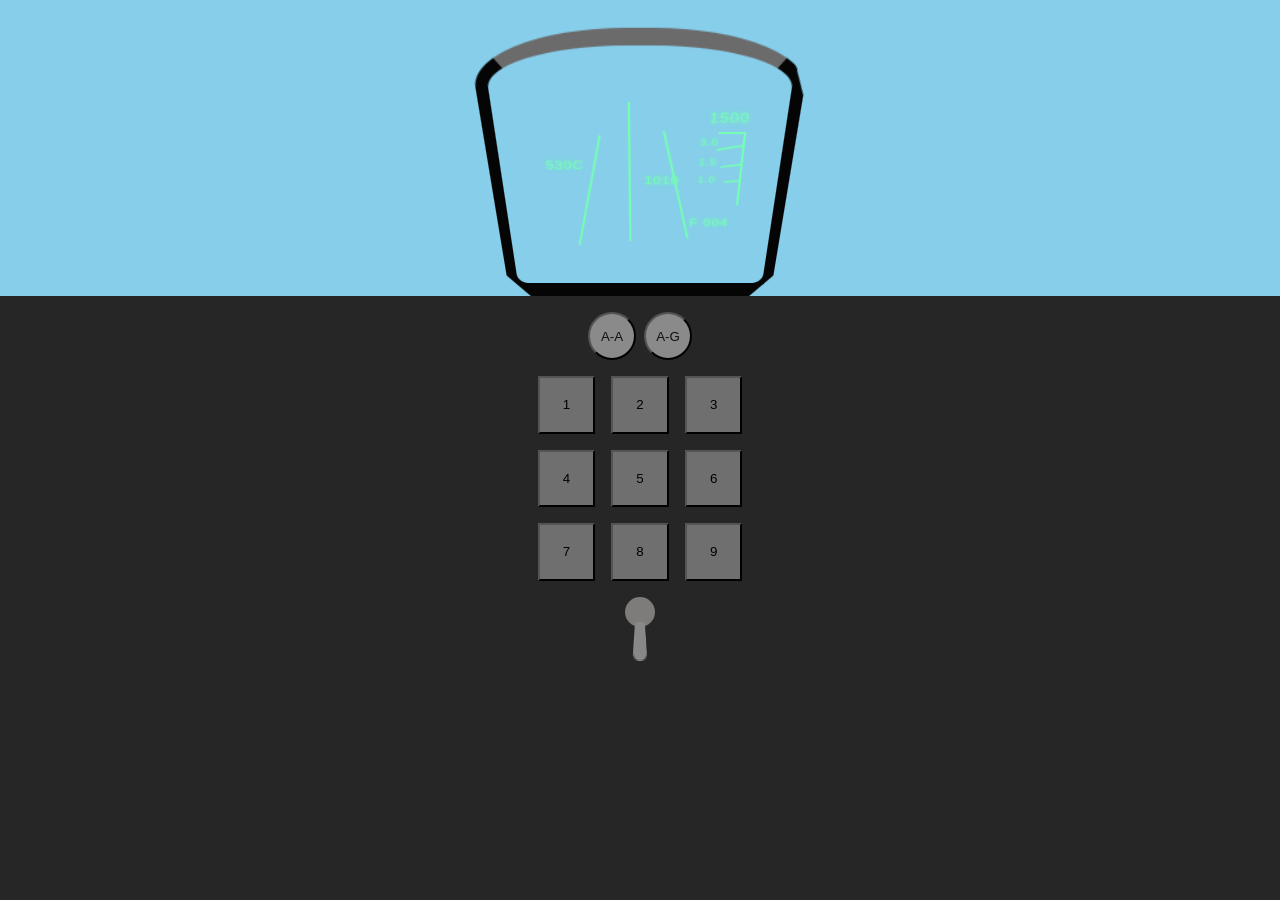
==== index.html @ 811e7ce3 "basis staat er nog een interactie en scherm afmaken plus bronnen toevoegen" ====
<!doctype html>
<html lang="en">
  <head>
    <meta charset="UTF-8" />
    <meta name="viewport" content="width=device-width, initial-scale=1.0" />
    <link rel="stylesheet" href="style.css" />
    <title>Document</title>
  </head>
  <body>
    <!--behuizing  -->
    <div>
      <div>
        <div>
          <span></span>
          <span></span>
          <span></span>
          <span></span>
          <span>530C</span>
          <span>1010</span>
          <span>F 004</span>
          <div>
            <span>1500</span>
            <span></span>
            <span></span>
            <span></span>
            <span></span>
            <span></span>
            <span>3.0</span>
            <span>1.5</span>
            <span>1.0</span>
            <span></span>
          </div>
        </div>
      </div>
    </div>
    <!-------------------------------------
--------------button box----------
---------------------------------------->
    <!-- buttons  -->
    <div>
      <div>
        <!-- <button><span>COM</span><span>1</span></button>
        <button><span>COM</span><span>2</span></button>
        <button><span>IFF</span></button>
        <button><span>LIST</span></button> -->
        <button><span>A-A</span></button>
        <button><span>A-G</span></button>
      </div>

      <div>
        <button><span>1</span></button>
        <button><span>2</span></button>
        <button><span>3</span></button>
        <button><span>4</span></button>
        <button><span>5</span></button>
        <button><span>6</span></button>
        <button><span>7</span></button>
        <button><span>8</span></button>
        <button><span>9</span></button>
      </div>
      <div>
        <label>
          <input type="checkbox" />
        </label>
      </div>
    </div>
  </body>
</html>
---- style.css ----
/* MARK: RESET */
*{
  box-sizing:border-box;
  margin:0;
  padding:0;
}

:root{
  --color-page-bg: skyblue;

  --color-housing-top: #6b6b6b;
  --color-housing-algemeen: #050505;

  --color-screen: #74ffb1;
  --color-screen-glow: #74ffb166;

  --color-button-box-bg: #262626;

  --color-top-button-bg: #8a8a8a;
  --color-top-button-text: #111;

  --color-keypad-button-bg: #6f6f6f;

  --color-switch-bg: #7e7c7a;
  --color-switch-stick-bg: #888;
}

/* MARK: LAYOUT */
body{
  min-height:100vh;
  display:flex;
  flex-direction:column;
  align-items:center;
  justify-content:flex-start;
  background: var(--color-page-bg);
  perspective:900px;
  overflow: hidden;
}

/* MARK: BEHUIZING BUITENKANT */
body > div:first-of-type{
  width:240px;
  height:240px;
  margin-top:16px;
  transform-origin:center bottom;
  transform:rotateX(-35deg);
  transform-style:preserve-3d;
clip-path: polygon(
  0% 0%,
  92% 0%,
  100% 20%,
  100% 90%,
  92% 100%,
  8% 100%,
  0% 90%,
  0% 20%
);
}



/* MARK: BEHUIZING BINNENKANT */
body > div:first-of-type > div{
  width:100%;
  height:100%;
  position:relative;
  overflow:hidden;
  background:transparent;
  border-top:14px solid var(--color-housing-top);
  border-left:10px solid var(--color-housing-algemeen);
  border-right:10px solid var(--color-housing-algemeen);
  border-bottom:18px solid var(--color-housing-algemeen);
  border-radius:120px 120px 20px 20px / 50px 50px 30px 30px;
  transform-style:preserve-3d;
}

/* MARK: INHOUD BEHUIZING */
body > div:first-of-type > div > div{
  position:absolute;
  inset:16% 10% 14%;
  color:var(--color-screen);
  text-shadow:0 0 4px var(--color-screen), 0 0 12px var(--color-screen-glow);
  pointer-events:none;

  > span{
    position:absolute;
    opacity:0.95;

    &:nth-of-type(1){
      width:2px;
      height:70%;
      background:var(--color-screen);
      left:26%;
      top:22%;
      transform:rotate(11deg);
    }

    &:nth-of-type(2){
      width:2px;
      height:84%;
      background:var(--color-screen);
      left:45%;
      top:5%;
    }

    &:nth-of-type(3){
      width:2px;
      height:68%;
      background:var(--color-screen);
      left:66%;
      top:20%;
      transform:rotate(-12deg);
    }

    &:nth-of-type(4){
      width:72%;
      height:42%;
      left:14%;
      top:33%;
      border-radius:0 0 180px 180px;
    }

    &:nth-of-type(5),
    &:nth-of-type(6),
    &:nth-of-type(7){
      font-family:Arial, Helvetica, sans-serif;
      font-size:0.75rem;
      letter-spacing:0.08em;
    }

    &:nth-of-type(5){
      left:8%;
      top:36%;
    }

    &:nth-of-type(6){
      left:52%;
      top:45%;
    }

    &:nth-of-type(7){
      right:8%;
      bottom:20%;
    }
  }

  > div{
    position:absolute;
    right:2%;
    top:9%;
    width:28%;
    height:78%;

    > span{
      position:absolute;
      opacity:0.95;
      font-family:Arial, Helvetica, sans-serif;
      letter-spacing:0.08em;

      &:nth-of-type(1){
        top:0;
        right:4%;
        font-size:0.82rem;
      }

      &:nth-of-type(2){
        top:1.3rem;
        right:8%;
        width:42%;
        height:2px;
        background:var(--color-screen);
      }

      &:nth-of-type(3){
        top:1.3rem;
        right:8%;
        width:2px;
        height:56%;
        background:var(--color-screen);
      }

      &:nth-of-type(4),
      &:nth-of-type(5),
      &:nth-of-type(6){
        right:8%;
        height:2px;
        background:var(--color-screen);
        transform-origin:right center;
      }

      &:nth-of-type(4){
        top:24%;
        width:44%;
        transform:rotate(-11deg);
      }

      &:nth-of-type(5){
        top:38%;
        width:35%;
        transform:rotate(-9deg);
      }

      &:nth-of-type(6){
        top:51%;
        width:28%;
        transform:rotate(-6deg);
      }

      &:nth-of-type(7),
      &:nth-of-type(8),
      &:nth-of-type(9){
        right:49%;
        font-size:0.6rem;
      }

      &:nth-of-type(7){
        top:18%;
      }

      &:nth-of-type(8){
        top:33%;
      }

      &:nth-of-type(9){
        top:46%;
      }

      &:nth-of-type(10){
        right:0;
        bottom:7%;
        width:62%;
        height:18%;
        clip-path:polygon(0 0, 84% 0, 100% 18%, 100% 100%, 18% 100%, 0 82%);

        &::before,
        &::after{
          content:'';
          position:absolute;
          background:var(--color-screen);
        }

        &::before{
          left:-18%;
          top:48%;
          width:18%;
          height:2px;
        }

        &::after{
          left:18%;
          bottom:-18%;
          width:2px;
          height:18%;
        }
      }
    }
  }
}

/* MARK: BUTTON BOX */
body > div:nth-of-type(2){
  width:100%;
  flex:1;
  background-color:var(--color-button-box-bg);
  padding: 1rem;
  display:grid;
  align-content:start;
  gap: 2rem;
}

/*  RONDE BUTTONS */
body > div:nth-of-type(2) > div:first-of-type{
  display:flex;
  flex-wrap:wrap;
  justify-content:center;
  gap: 0.5rem;
  max-width:100%;
  width:100%;
}

body > div:nth-of-type(2) > div:first-of-type > button{
  width:2.5rem;
  aspect-ratio:1;
  border-radius:50%;
  background:var(--color-top-button-bg);
  color:var(--color-top-button-text);
  display:flex;
  flex-direction:column;
  align-items:center;
  justify-content:center;
}

/*  9 BUTTONS */
body > div:nth-of-type(2) > div:nth-of-type(2){
  display: grid;
  grid-template-columns: repeat(3, 1fr);
  gap: 1rem;
  justify-items: center;
  width: fit-content;
  margin-inline: auto;

  button{
    background:var(--color-keypad-button-bg);
    width: 3.6rem;
    height: 3.6rem;
  }
}

/* MARK: SWITCH */
input[type="checkbox"] {
  position: absolute;
  width: 1px;
  height: 1px;
  opacity: 0;
}

body > div:nth-of-type(2) > div:nth-of-type(3) {
  display: flex;
  justify-content: center;
}

label {
  display: block;
  width: 30px;
  height: 30px;
  background: var(--color-switch-bg);
  border-radius: 50%;
  cursor: pointer;
  position: relative;
  perspective: 80px;
  transform-style: preserve-3d;

}

label::before {
  content: '';
  position: absolute;
  width: 10px;
  height: 35px;
  background: var(--color-switch-stick-bg);
  border-radius: 5px 5px 3px 3px;
  bottom: 5px;
  left: 50%;
  translate: -50% 0;
  transform-origin: bottom center;
  transform: rotateX(-130deg);
  transition: transform 0.2s ease-in;

}

body:has(input[type="checkbox"]:checked) label::before {
  transform: rotateX(-10deg);
}


/* MARK:responsive */
@media (min-width: 425px){
  body > div:first-of-type{
    width:260px;
    height:280px;
    transform: rotateX(-55deg);
  }

body > div:nth-of-type(2){
  gap: 1rem;
}

  body > div:nth-of-type(2) > div:first-of-type > button {
    width: 3rem;
  }


    button {
      width: 3rem;
      height: 3rem;
    }
  }


  @media (min-width:1440px){
    body > div:nth-of-type(2){
width: 100%;
    }
  
 
/* MARK: zij schermen */
/* nodig voor pseudo-schermen */
body > div:nth-of-type(2){
  position: relative;
}


@media (min-width: 768px){
  body > div:nth-of-type(2){
    padding-left: 10rem;
    padding-right: 10rem;
  }

  body > div:nth-of-type(2)::before,
  body > div:nth-of-type(2)::after{
    content: "";
    position: absolute;
    top: 5rem;
    width: 12rem;
    height: 12rem;         
    background: #6f8fb3;    
    border: 2px solid #4f6886;
     border-radius: 2rem;
  }

  body > div:nth-of-type(2)::before{
    left: 2rem;
  }

  body > div:nth-of-type(2)::after{
    right: 2rem;
  }
}


@media (min-width:1024px){
    body > div:nth-of-type(2){
    padding-left: 10rem;
    padding-right: 10rem;
  }

  body > div:nth-of-type(2)::before,
  body > div:nth-of-type(2)::after{
    content: "";
    position: absolute;
    top: 5rem;
    width: 16rem;
    height: 16rem;        
    background: #6f8fb3;   
    border: 2px solid #4f6886;
    border-radius: 2rem;
  }

  body > div:nth-of-type(2)::before{
    left: 4rem;
  }

  body > div:nth-of-type(2)::after{
    right: 4rem;
  }
}


@property --radar-angle {
  syntax: "<angle>";
  inherits: false;
  initial-value: 0deg;
}

@keyframes radar-spin {
  from { --radar-angle: 320deg; } /* links */
  to   { --radar-angle: 430deg; } /* rechts via bovenkant */
}


/* styling voor het rechterscherm */
@media (min-width: 768px){

  body > div:nth-of-type(2)::after{
    background:
      radial-gradient(circle, #8dff9c 0 4px, transparent 5px),
      repeating-radial-gradient(circle, transparent 0 18px, #8dff9c33 19px 20px),
      conic-gradient(from var(--radar-angle), transparent 0 320deg, #8dff9c99 0deg 360deg),
      #0f2b1a;
    background-repeat: no-repeat;
    animation:
      radar-spin 2.5s linear infinite alternate-reverse,
      radar-blip 2.2s steps(2, end) infinite;
  }
}
  }
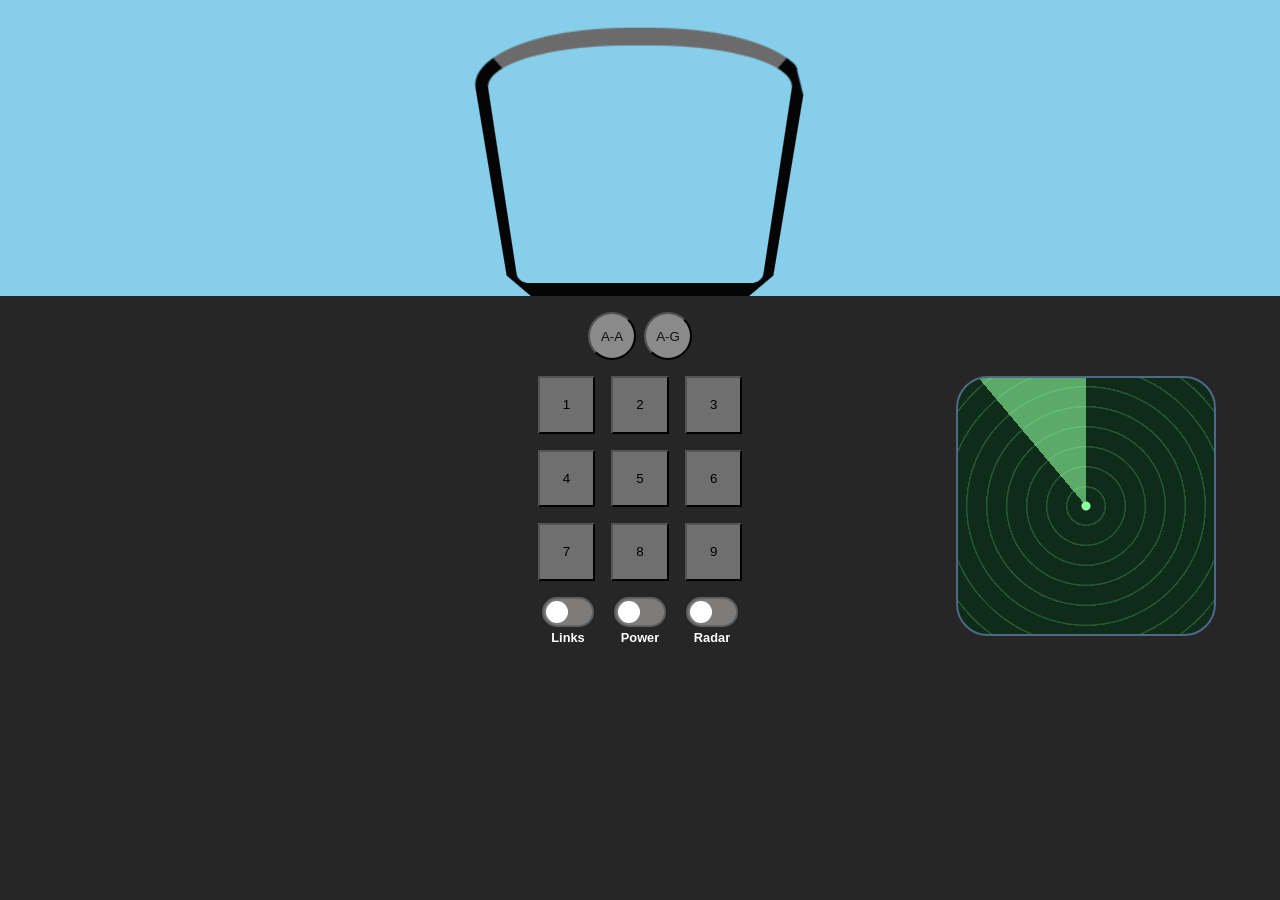
==== commit 100fca70: "bronnen added en styling voor de schermen gedaan met toggle switch om ze aan en uit te zetten" ====
--- a/index.html
+++ b/index.html
@@ -39,10 +39,6 @@
     <!-- buttons  -->
     <div>
       <div>
-        <!-- <button><span>COM</span><span>1</span></button>
-        <button><span>COM</span><span>2</span></button>
-        <button><span>IFF</span></button>
-        <button><span>LIST</span></button> -->
         <button><span>A-A</span></button>
         <button><span>A-G</span></button>
       </div>
@@ -61,6 +57,15 @@
       <div>
         <label>
           <input type="checkbox" />
+          <span>Links</span>
+        </label>
+        <label>
+          <input type="checkbox" />
+          <span>Power</span>
+        </label>
+        <label>
+          <input type="checkbox" />
+          <span>Radar</span>
         </label>
       </div>
     </div>
--- a/style.css
+++ b/style.css
@@ -45,6 +45,7 @@
   transform-origin:center bottom;
   transform:rotateX(-35deg);
   transform-style:preserve-3d;
+  /* https://bennettfeely.com/clippy/ */
 clip-path: polygon(
   0% 0%,
   92% 0%,
@@ -306,172 +307,184 @@
   }
 }
 
-/* MARK: SWITCH */
-input[type="checkbox"] {
-  position: absolute;
-  width: 1px;
-  height: 1px;
-  opacity: 0;
-}
-
+/* MARK: SWITCHES */
 body > div:nth-of-type(2) > div:nth-of-type(3) {
   display: flex;
   justify-content: center;
-}
-
-label {
-  display: block;
-  width: 30px;
+  gap: 1.25rem;
+}
+
+body > div:nth-of-type(2) > div:nth-of-type(3) > label {
+  display: inline-flex;
+  flex-direction: column;
+  align-items: center;
+  gap: 0.35rem;
+  color: #fff;
+  font: 600 0.8rem/1 Arial, sans-serif;
+  cursor: pointer;
+}
+
+body > div:nth-of-type(2) > div:nth-of-type(3) > label > input[type="checkbox"] {
+  -webkit-appearance: none;
+  appearance: none;
+  width: 52px;
   height: 30px;
+  border-radius: 999px;
+  border: 2px solid #5f5f5f;
   background: var(--color-switch-bg);
-  border-radius: 50%;
   cursor: pointer;
   position: relative;
-  perspective: 80px;
-  transform-style: preserve-3d;
-
-}
-
-label::before {
-  content: '';
+  transition: background-color 0.2s ease, border-color 0.2s ease;
+}
+
+body > div:nth-of-type(2) > div:nth-of-type(3) > label > input[type="checkbox"]::before {
+  content: "";
   position: absolute;
-  width: 10px;
-  height: 35px;
-  background: var(--color-switch-stick-bg);
-  border-radius: 5px 5px 3px 3px;
-  bottom: 5px;
-  left: 50%;
-  translate: -50% 0;
-  transform-origin: bottom center;
-  transform: rotateX(-130deg);
-  transition: transform 0.2s ease-in;
-
-}
-
-body:has(input[type="checkbox"]:checked) label::before {
-  transform: rotateX(-10deg);
-}
-
-
-/* MARK:responsive */
-@media (min-width: 425px){
-  body > div:first-of-type{
-    width:260px;
-    height:280px;
+  top: 2px;
+  left: 2px;
+  width: 22px;
+  height: 22px;
+  border-radius: 50%;
+  background: #fff;
+  transition: transform 0.2s ease;
+}
+
+body > div:nth-of-type(2) > div:nth-of-type(3) > label > input[type="checkbox"]:checked {
+  background: #4cd964;
+  border-color: #36b34f;
+}
+
+body > div:nth-of-type(2) > div:nth-of-type(3) > label > input[type="checkbox"]:checked::before {
+  transform: translateX(22px);
+}
+
+/* MARK: RESPONSIVE */
+@media (min-width: 425px) {
+  body > div:first-of-type {
+    width: 260px;
+    height: 280px;
     transform: rotateX(-55deg);
   }
 
-body > div:nth-of-type(2){
-  gap: 1rem;
-}
+  body > div:nth-of-type(2) {
+    gap: 1rem;
+  }
 
   body > div:nth-of-type(2) > div:first-of-type > button {
     width: 3rem;
   }
 
-
-    button {
-      width: 3rem;
-      height: 3rem;
-    }
-  }
-
-
-  @media (min-width:1440px){
-    body > div:nth-of-type(2){
-width: 100%;
-    }
-  
- 
-/* MARK: zij schermen */
-/* nodig voor pseudo-schermen */
-body > div:nth-of-type(2){
+  button {
+    width: 3rem;
+    height: 3rem;
+  }
+}
+
+@media (min-width: 1440px) {
+  body > div:nth-of-type(2) {
+    width: 100%;
+  }
+}
+
+/* MARK: ZIJ SCHERMEN */
+body > div:nth-of-type(2) {
   position: relative;
 }
 
-
-@media (min-width: 768px){
-  body > div:nth-of-type(2){
+@media (min-width: 768px) {
+  body > div:nth-of-type(2) {
     padding-left: 10rem;
     padding-right: 10rem;
   }
 
   body > div:nth-of-type(2)::before,
-  body > div:nth-of-type(2)::after{
+  body > div:nth-of-type(2)::after {
     content: "";
     position: absolute;
     top: 5rem;
     width: 12rem;
-    height: 12rem;         
-    background: #6f8fb3;    
-    border: 2px solid #4f6886;
-     border-radius: 2rem;
-  }
-
-  body > div:nth-of-type(2)::before{
-    left: 2rem;
-  }
-
-  body > div:nth-of-type(2)::after{
-    right: 2rem;
-  }
-}
-
-
-@media (min-width:1024px){
-    body > div:nth-of-type(2){
-    padding-left: 10rem;
-    padding-right: 10rem;
-  }
-
-  body > div:nth-of-type(2)::before,
-  body > div:nth-of-type(2)::after{
-    content: "";
-    position: absolute;
-    top: 5rem;
-    width: 16rem;
-    height: 16rem;        
-    background: #6f8fb3;   
+    height: 12rem;
     border: 2px solid #4f6886;
     border-radius: 2rem;
-  }
-
-  body > div:nth-of-type(2)::before{
-    left: 4rem;
-  }
-
-  body > div:nth-of-type(2)::after{
-    right: 4rem;
-  }
-}
-
-
-@property --radar-angle {
-  syntax: "<angle>";
-  inherits: false;
-  initial-value: 0deg;
-}
-
-@keyframes radar-spin {
-  from { --radar-angle: 320deg; } /* links */
-  to   { --radar-angle: 430deg; } /* rechts via bovenkant */
-}
-
-
-/* styling voor het rechterscherm */
-@media (min-width: 768px){
-
-  body > div:nth-of-type(2)::after{
+    pointer-events: none;
+    transition: opacity 0.25s ease;
+  }
+
+  body > div:nth-of-type(2)::before {
+    left: 2rem;
+    background: #6f8fb3;
+    opacity: 0;
+  }
+/* https://developer.mozilla.org/en-US/docs/Web/CSS/Reference/Values/gradient/conic-gradient */
+
+  body > div:nth-of-type(2)::after {
+    right: 2rem;
+    opacity: 1;
     background:
       radial-gradient(circle, #8dff9c 0 4px, transparent 5px),
       repeating-radial-gradient(circle, transparent 0 18px, #8dff9c33 19px 20px),
       conic-gradient(from var(--radar-angle), transparent 0 320deg, #8dff9c99 0deg 360deg),
       #0f2b1a;
     background-repeat: no-repeat;
-    animation:
-      radar-spin 2.5s linear infinite alternate-reverse,
-      radar-blip 2.2s steps(2, end) infinite;
-  }
-}
-  }
-
+    animation: none;
+  }
+}
+
+@media (min-width: 1024px) {
+  body > div:nth-of-type(2)::before,
+  body > div:nth-of-type(2)::after {
+    width: 16rem;
+    height: 16rem;
+  }
+
+  body > div:nth-of-type(2)::before {
+    left: 4rem;
+  }
+
+  body > div:nth-of-type(2)::after {
+    right: 4rem;
+  }
+}
+
+@property --radar-angle {
+  syntax: "<angle>";
+  inherits: false;
+  initial-value: 0deg;
+}
+
+@keyframes radar-spin {
+  from {
+    --radar-angle: 320deg;
+  }
+  to {
+    --radar-angle: 430deg;
+  }
+}
+
+/* MARK: SWITCH FUNCTIONALITEITEN */
+/* 1) Power (middelste switch) -> behuizing content aan/uit */
+body > div:first-of-type > div > div {
+  opacity: 0;
+  transition: opacity 0.25s ease;
+}
+
+body:has(> div:nth-of-type(2) > div:nth-of-type(3) > label:nth-of-type(2) > input[type="checkbox"]:checked)
+  > div:first-of-type > div > div {
+  opacity: 1;
+}
+
+/* 2) Linker switch -> linkerscherm aan/uit */
+@media (min-width: 768px) {
+  body:has(> div:nth-of-type(2) > div:nth-of-type(3) > label:nth-of-type(1) > input[type="checkbox"]:checked)
+    > div:nth-of-type(2)::before {
+    opacity: 1;
+  }
+}
+
+/* 3) Radar switch -> radar animatie aan/uit, scherm blijft zichtbaar */
+@media (min-width: 768px) {
+  body:has(> div:nth-of-type(2) > div:nth-of-type(3) > label:nth-of-type(3) > input[type="checkbox"]:checked)
+    > div:nth-of-type(2)::after {
+    animation: radar-spin 2.5s linear infinite alternate-reverse;
+  }
+}
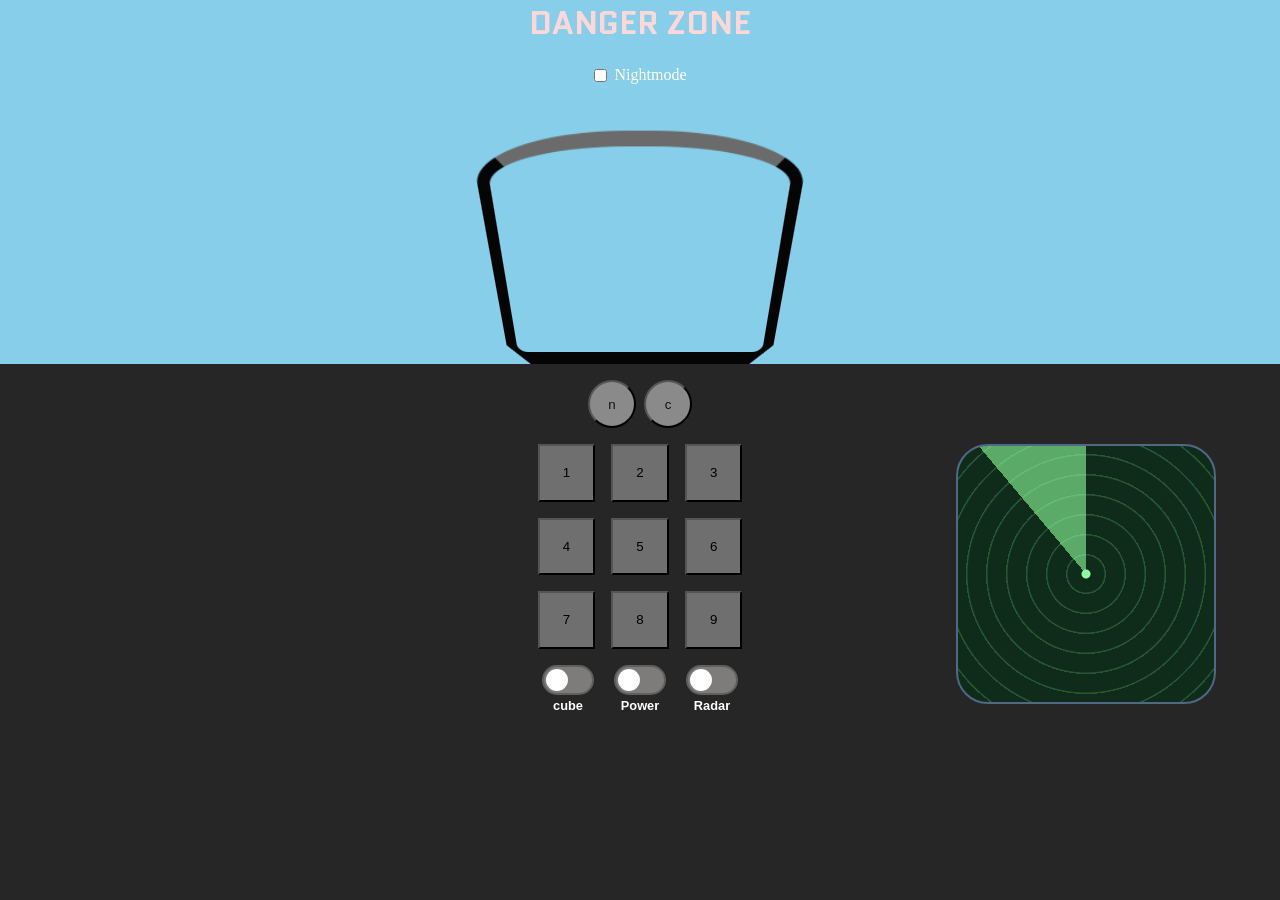
==== commit ea25d43f: "titel is er en laatste lootjes toegevoegd en cube verwerkt" ====
--- a/index.html
+++ b/index.html
@@ -4,32 +4,28 @@
     <meta charset="UTF-8" />
     <meta name="viewport" content="width=device-width, initial-scale=1.0" />
     <link rel="stylesheet" href="style.css" />
-    <title>Document</title>
+    <link rel="stylesheet" href="cube.css" />
+    <title>danger zone</title>
   </head>
   <body>
+    <h1>Danger Zone</h1>
+
+    <label>
+      <input type="checkbox" value="nightmode" />
+      <span>Nightmode</span>
+    </label>
+
     <!--behuizing  -->
     <div>
       <div>
         <div>
-          <span></span>
-          <span></span>
-          <span></span>
-          <span></span>
-          <span>530C</span>
-          <span>1010</span>
-          <span>F 004</span>
-          <div>
-            <span>1500</span>
-            <span></span>
-            <span></span>
-            <span></span>
-            <span></span>
-            <span></span>
-            <span>3.0</span>
-            <span>1.5</span>
-            <span>1.0</span>
-            <span></span>
-          </div>
+          <ol>
+            <li><span>50</span><span></span><span>50</span></li>
+            <li><span>40</span><span></span><span>40</span></li>
+            <li><span>30</span><span></span><span>30</span></li>
+            <li><span>20</span><span></span><span>20</span></li>
+            <li><span>10</span><span></span><span>10</span></li>
+          </ol>
         </div>
       </div>
     </div>
@@ -39,8 +35,8 @@
     <!-- buttons  -->
     <div>
       <div>
-        <button><span>A-A</span></button>
-        <button><span>A-G</span></button>
+        <button><span>n</span></button>
+        <button><span>c</span></button>
       </div>
 
       <div>
@@ -57,7 +53,7 @@
       <div>
         <label>
           <input type="checkbox" />
-          <span>Links</span>
+          <span>cube</span>
         </label>
         <label>
           <input type="checkbox" />
@@ -68,6 +64,18 @@
           <span>Radar</span>
         </label>
       </div>
+
+      <!-- cube -->
+      <div>
+        <div>
+          <div></div>
+          <div></div>
+          <div></div>
+          <div></div>
+          <div></div>
+          <div></div>
+        </div>
+      </div>
     </div>
   </body>
 </html>
--- a/style.css
+++ b/style.css
@@ -5,6 +5,24 @@
   padding:0;
 }
 
+/* MARK: FONTS */
+/* https://fontsource.org/fonts/quantico */
+@font-face {
+  font-family: "Quantico";
+  src: url("fonts/quantico-latin-700-normal.woff2") format("woff2");
+  font-weight: 700;
+  font-style: normal;
+  font-display: swap;
+}
+
+@font-face {
+  font-family: "Orbitron";
+  src: url("fonts/orbitron-latin-700-normal.woff2") format("woff2");
+  font-weight: 700;
+  font-style: normal;
+  font-display: swap;
+}
+
 :root{
   --color-page-bg: skyblue;
 
@@ -23,6 +41,17 @@
 
   --color-switch-bg: #7e7c7a;
   --color-switch-stick-bg: #888;
+}
+
+
+/* voor de nightmode container */
+html {
+  --night: false;
+  container-type: normal;
+}
+
+html:has(body > label:first-of-type > input[type="checkbox"]:checked) {
+  --night: true;
 }
 
 /* MARK: LAYOUT */
@@ -37,11 +66,38 @@
   overflow: hidden;
 }
 
+body > label:first-of-type {
+  margin-top: 0.75rem;
+  display: inline-flex;
+  align-items: center;
+  gap: 0.5rem;
+  color: #fff;
+
+input{
+    accent-color: #8dff9c;
+  }
+}
+/* Titel */
+body > h1:first-of-type {
+  margin-bottom: .5rem;
+  position: relative;
+  font-family: "Quantico", Arial, sans-serif;
+  text-transform: uppercase;
+  transform-origin: center;
+  color: #ffd7d7;
+  animation:
+    title-flyin 1.1s ease-out both,
+    title-alarm 0.45s steps(2, end) 1.1s infinite;
+}
+
+
+
+
 /* MARK: BEHUIZING BUITENKANT */
 body > div:first-of-type{
   width:240px;
   height:240px;
-  margin-top:16px;
+  padding-top: 10px;
   transform-origin:center bottom;
   transform:rotateX(-35deg);
   transform-style:preserve-3d;
@@ -83,180 +139,41 @@
   text-shadow:0 0 4px var(--color-screen), 0 0 12px var(--color-screen-glow);
   pointer-events:none;
 
-  > span{
-    position:absolute;
-    opacity:0.95;
-
-    &:nth-of-type(1){
-      width:2px;
-      height:70%;
-      background:var(--color-screen);
-      left:26%;
-      top:22%;
-      transform:rotate(11deg);
-    }
-
-    &:nth-of-type(2){
-      width:2px;
-      height:84%;
-      background:var(--color-screen);
-      left:45%;
-      top:5%;
-    }
-
-    &:nth-of-type(3){
-      width:2px;
-      height:68%;
-      background:var(--color-screen);
-      left:66%;
-      top:20%;
-      transform:rotate(-12deg);
-    }
-
-    &:nth-of-type(4){
-      width:72%;
-      height:42%;
-      left:14%;
-      top:33%;
-      border-radius:0 0 180px 180px;
-    }
-
-    &:nth-of-type(5),
-    &:nth-of-type(6),
-    &:nth-of-type(7){
-      font-family:Arial, Helvetica, sans-serif;
-      font-size:0.75rem;
-      letter-spacing:0.08em;
-    }
-
-    &:nth-of-type(5){
-      left:8%;
-      top:36%;
-    }
-
-    &:nth-of-type(6){
-      left:52%;
-      top:45%;
-    }
-
-    &:nth-of-type(7){
-      right:8%;
-      bottom:20%;
-    }
-  }
-
-  > div{
-    position:absolute;
-    right:2%;
-    top:9%;
-    width:28%;
-    height:78%;
-
-    > span{
-      position:absolute;
-      opacity:0.95;
-      font-family:Arial, Helvetica, sans-serif;
-      letter-spacing:0.08em;
-
-      &:nth-of-type(1){
-        top:0;
-        right:4%;
-        font-size:0.82rem;
-      }
-
-      &:nth-of-type(2){
-        top:1.3rem;
-        right:8%;
-        width:42%;
-        height:2px;
-        background:var(--color-screen);
-      }
-
-      &:nth-of-type(3){
-        top:1.3rem;
-        right:8%;
-        width:2px;
-        height:56%;
-        background:var(--color-screen);
-      }
-
-      &:nth-of-type(4),
-      &:nth-of-type(5),
-      &:nth-of-type(6){
-        right:8%;
-        height:2px;
-        background:var(--color-screen);
-        transform-origin:right center;
-      }
-
-      &:nth-of-type(4){
-        top:24%;
-        width:44%;
-        transform:rotate(-11deg);
-      }
-
-      &:nth-of-type(5){
-        top:38%;
-        width:35%;
-        transform:rotate(-9deg);
-      }
-
-      &:nth-of-type(6){
-        top:51%;
-        width:28%;
-        transform:rotate(-6deg);
-      }
-
-      &:nth-of-type(7),
-      &:nth-of-type(8),
-      &:nth-of-type(9){
-        right:49%;
-        font-size:0.6rem;
-      }
-
-      &:nth-of-type(7){
-        top:18%;
-      }
-
-      &:nth-of-type(8){
-        top:33%;
-      }
-
-      &:nth-of-type(9){
-        top:46%;
-      }
-
-      &:nth-of-type(10){
-        right:0;
-        bottom:7%;
-        width:62%;
-        height:18%;
-        clip-path:polygon(0 0, 84% 0, 100% 18%, 100% 100%, 18% 100%, 0 82%);
-
-        &::before,
-        &::after{
-          content:'';
-          position:absolute;
-          background:var(--color-screen);
+  ol {
+    list-style: none;
+    margin: 0;
+    padding: 0.4rem 0;
+    height: 100%;
+    display: grid;
+    grid-template-rows: repeat(5, 1fr);
+    gap: 0.2rem;
+
+    li {
+      display: grid;
+      grid-template-columns: 2rem 1fr 2rem;
+      align-items: center;
+      column-gap: 0.45rem;
+
+       span {
+        &:first-of-type,
+        &:last-of-type {
+          font-family: Arial, Helvetica, sans-serif;
+          font-size: 0.72rem;
+          letter-spacing: 0.08em;
+          text-align: center;
+          opacity: 0.95;
         }
 
-        &::before{
-          left:-18%;
-          top:48%;
-          width:18%;
-          height:2px;
-        }
-
-        &::after{
-          left:18%;
-          bottom:-18%;
-          width:2px;
-          height:18%;
+        &:nth-of-type(2) {
+          height: 2px;
+          background: var(--color-screen);
+          box-shadow: 0 0 8px var(--color-screen-glow);
         }
       }
     }
   }
 }
+
 
 /* MARK: BUTTON BOX */
 body > div:nth-of-type(2){
@@ -267,96 +184,103 @@
   display:grid;
   align-content:start;
   gap: 2rem;
-}
-
-/*  RONDE BUTTONS */
-body > div:nth-of-type(2) > div:first-of-type{
-  display:flex;
-  flex-wrap:wrap;
-  justify-content:center;
-  gap: 0.5rem;
-  max-width:100%;
-  width:100%;
-}
-
-body > div:nth-of-type(2) > div:first-of-type > button{
-  width:2.5rem;
-  aspect-ratio:1;
-  border-radius:50%;
-  background:var(--color-top-button-bg);
-  color:var(--color-top-button-text);
-  display:flex;
-  flex-direction:column;
-  align-items:center;
-  justify-content:center;
-}
-
-/*  9 BUTTONS */
-body > div:nth-of-type(2) > div:nth-of-type(2){
-  display: grid;
-  grid-template-columns: repeat(3, 1fr);
-  gap: 1rem;
-  justify-items: center;
-  width: fit-content;
-  margin-inline: auto;
-
-  button{
-    background:var(--color-keypad-button-bg);
-    width: 3.6rem;
-    height: 3.6rem;
-  }
-}
-
-/* MARK: SWITCHES */
-body > div:nth-of-type(2) > div:nth-of-type(3) {
-  display: flex;
-  justify-content: center;
-  gap: 1.25rem;
-}
-
-body > div:nth-of-type(2) > div:nth-of-type(3) > label {
-  display: inline-flex;
-  flex-direction: column;
-  align-items: center;
-  gap: 0.35rem;
-  color: #fff;
-  font: 600 0.8rem/1 Arial, sans-serif;
-  cursor: pointer;
-}
-
-body > div:nth-of-type(2) > div:nth-of-type(3) > label > input[type="checkbox"] {
-  -webkit-appearance: none;
-  appearance: none;
-  width: 52px;
-  height: 30px;
-  border-radius: 999px;
-  border: 2px solid #5f5f5f;
-  background: var(--color-switch-bg);
-  cursor: pointer;
   position: relative;
-  transition: background-color 0.2s ease, border-color 0.2s ease;
-}
-
-body > div:nth-of-type(2) > div:nth-of-type(3) > label > input[type="checkbox"]::before {
-  content: "";
-  position: absolute;
-  top: 2px;
-  left: 2px;
-  width: 22px;
-  height: 22px;
-  border-radius: 50%;
-  background: #fff;
-  transition: transform 0.2s ease;
-}
-
-body > div:nth-of-type(2) > div:nth-of-type(3) > label > input[type="checkbox"]:checked {
-  background: #4cd964;
-  border-color: #36b34f;
-}
-
-body > div:nth-of-type(2) > div:nth-of-type(3) > label > input[type="checkbox"]:checked::before {
-  transform: translateX(22px);
-}
+
+  /*  RONDE BUTTONS */
+  div:first-of-type{
+    display:flex;
+    flex-wrap:wrap;
+    justify-content:center;
+    gap: 0.5rem;
+    max-width:100%;
+    width:100%;
+
+    button{
+      width:2.5rem;
+      aspect-ratio:1;
+      border-radius:50%;
+      background:var(--color-top-button-bg);
+      color:var(--color-top-button-text);
+      display:flex;
+      flex-direction:column;
+      align-items:center;
+      justify-content:center;
+    }
+  }
+
+  /*  9 BUTTONS */
+  div:nth-of-type(2){
+    display: grid;
+    grid-template-columns: repeat(3, 1fr);
+    gap: 1rem;
+    justify-items: center;
+    width: fit-content;
+    margin-inline: auto;
+
+    > button{
+      background:var(--color-keypad-button-bg);
+      width: 3.6rem;
+      height: 3.6rem;
+    }
+  }
+}
+
+  /* MARK: SWITCHES */
+  /* Alleen de 3e div BINNEN de buttonbox */
+  body > div:nth-of-type(2) > div:nth-of-type(3) {
+    display: flex;
+    justify-content: center;
+    gap: 1.25rem;
+
+    label {
+      display: inline-flex;
+      flex-direction: column;
+      align-items: center;
+      gap: 0.35rem;
+      color: #fff;
+      font: 600 0.8rem/1 Arial, sans-serif;
+      cursor: pointer;
+
+      input {
+        -webkit-appearance: none;
+        appearance: none;
+        width: 52px;
+        height: 30px;
+        border-radius: 999px;
+        border: 2px solid #5f5f5f;
+        background: var(--color-switch-bg);
+        cursor: pointer;
+        position: relative;
+        transition: background-color 0.2s ease, border-color 0.2s ease;
+
+        &::before {
+          content: "";
+          position: absolute;
+          top: 2px;
+          left: 2px;
+          width: 22px;
+          height: 22px;
+          border-radius: 50%;
+          background: #fff;
+          transition: transform 0.2s ease;
+        }
+
+        &:checked {
+          background: #4cd964;
+          border-color: #36b34f;
+
+          &::before {
+            transform: translateX(22px);
+          }
+        }
+
+        &:checked::before {
+          transform: translateX(22px);
+        }
+      }
+    }
+  }
+
 
 /* MARK: RESPONSIVE */
 @media (min-width: 425px) {
@@ -421,7 +345,7 @@
     right: 2rem;
     opacity: 1;
     background:
-      radial-gradient(circle, #8dff9c 0 4px, transparent 5px),
+      radial-gradient(circle, #8dff9c 4px, transparent 5px),
       repeating-radial-gradient(circle, transparent 0 18px, #8dff9c33 19px 20px),
       conic-gradient(from var(--radar-angle), transparent 0 320deg, #8dff9c99 0deg 360deg),
       #0f2b1a;
@@ -446,21 +370,6 @@
   }
 }
 
-@property --radar-angle {
-  syntax: "<angle>";
-  inherits: false;
-  initial-value: 0deg;
-}
-
-@keyframes radar-spin {
-  from {
-    --radar-angle: 320deg;
-  }
-  to {
-    --radar-angle: 430deg;
-  }
-}
-
 /* MARK: SWITCH FUNCTIONALITEITEN */
 /* 1) Power (middelste switch) -> behuizing content aan/uit */
 body > div:first-of-type > div > div {
@@ -473,7 +382,7 @@
   opacity: 1;
 }
 
-/* 2) Linker switch -> linkerscherm aan/uit */
+/*switch linker scherm/
 @media (min-width: 768px) {
   body:has(> div:nth-of-type(2) > div:nth-of-type(3) > label:nth-of-type(1) > input[type="checkbox"]:checked)
     > div:nth-of-type(2)::before {
@@ -481,10 +390,99 @@
   }
 }
 
-/* 3) Radar switch -> radar animatie aan/uit, scherm blijft zichtbaar */
+/* switch rechter scherm */
 @media (min-width: 768px) {
   body:has(> div:nth-of-type(2) > div:nth-of-type(3) > label:nth-of-type(3) > input[type="checkbox"]:checked)
     > div:nth-of-type(2)::after {
     animation: radar-spin 2.5s linear infinite alternate-reverse;
   }
+}
+
+/* MARK: NIGHT MODE */
+@container style(--night:true) {
+  body {
+    background: #070b12;
+  }
+
+  body > div:nth-of-type(2) {
+    background-color: #11151d;
+  }
+
+  body > div:nth-of-type(2) button {
+    color: #8dff9c;
+    border-color: #8dff9c66;
+    text-shadow: 6px #8dff9c, 14px #8dff9c66;
+    box-shadow: inset 8px #8dff9c33, 12px #8dff9c33;
+  }
+
+  body > div:nth-of-type(2) > div:nth-of-type(3) > label {
+    color: #8dff9c;
+  }
+
+  body > h1:first-of-type {
+    color: #8dff9c;
+    text-shadow: 6px #8dff9c, 14px #8dff9c66;
+  }
+
+  body > div:first-of-type > div > div span {
+    color: #8dff9c;
+    text-shadow: 6px #8dff9c, 14px #8dff9c66;
+  }
+}
+
+
+/* MARK:animation */
+/* dit stukje code is gemaakt met behulp van owen */
+@property --radar-angle {
+  syntax: "<angle>";
+  inherits: false;
+  initial-value: 0deg;
+}
+/* https://claude.ai/share/554724a1-56f7-4cd3-8fe9-bd73e5369f5e 
+gevraagd aan claude waarom hij eerst niet de juiste richting op spinde*/
+@keyframes radar-spin {
+  from {
+    --radar-angle: 320deg;
+  }
+  to {
+    --radar-angle: 450deg;
+  }
+}
+
+
+@keyframes title-flyin {
+  0% {
+    transform: translateX(-120vw) translateY(10px) rotate(-8deg) scale(0.9);
+    opacity: 0;
+    letter-spacing: 0.04em;
+  }
+  65% {
+    transform: translateX(50vw) translateY(-1px) rotate(1deg) scale(1.02);
+    opacity: 1;
+  }
+  95% {
+    transform: translateX(-20vw) translateY(0) rotate(-0.4deg) scale(0.995);
+  }
+  100% {
+    transform: translateX(0) translateY(0) rotate(0deg) scale(1);
+    opacity: 1;
+  }
+}
+
+@keyframes title-alarm {
+  0% {
+    transform: translateX(-1px) rotate(-0.7deg);
+    color: #ff3b3b;
+    text-shadow: 0 0 6px #ff3b3b, 0 0 18px #ff3b3bcc, 0 0 30px #ff3b3b66;
+  }
+  50% {
+    transform: translateX(1px) rotate(0.7deg);
+    color: #ffd1d1;
+    text-shadow: 0 0 2px #ff9b9b, 0 0 8px #ff3b3b88;
+  }
+  100% {
+    transform: translateX(-1px) rotate(-0.7deg);
+    color: #ff3b3b;
+    text-shadow: 0 0 6px #ff3b3b, 0 0 18px #ff3b3bcc, 0 0 30px #ff3b3b66;
+  }
 }
--- a/cube.css
+++ b/cube.css
@@ -0,0 +1,57 @@
+@media (min-width: 768px) {
+  body > div:nth-of-type(2) > div:nth-of-type(4) {
+    position: absolute;
+    top: 5rem;
+    left: 2rem;
+    width: 12rem;
+    height: 12rem;
+    border: 2px solid #4f6886;
+    border-radius: 2rem;
+    background: #0f2b1a;
+    display: grid;
+    place-items: center;
+    overflow: hidden;
+    opacity: 0;
+    transition: opacity 0.25s ease;
+    pointer-events: none;
+  }
+
+  body > div:nth-of-type(2) > div:nth-of-type(4) > div {
+    width: 72px;
+    height: 72px;
+    position: relative;
+    transform-style: preserve-3d;
+    animation: cube-spin 4s linear infinite;
+  }
+
+  body > div:nth-of-type(2) > div:nth-of-type(4) > div > div {
+    position: absolute;
+    inset: 0;
+    border: 1px solid #8dff9c;
+    background: #8dff9c22;
+  }
+
+  body > div:nth-of-type(2) > div:nth-of-type(4) > div > div:nth-of-type(1) { transform: translateZ(36px); }
+  body > div:nth-of-type(2) > div:nth-of-type(4) > div > div:nth-of-type(2) { transform: rotateY(180deg) translateZ(36px); }
+  body > div:nth-of-type(2) > div:nth-of-type(4) > div > div:nth-of-type(3) { transform: rotateY(90deg) translateZ(36px); }
+  body > div:nth-of-type(2) > div:nth-of-type(4) > div > div:nth-of-type(4) { transform: rotateY(-90deg) translateZ(36px); }
+  body > div:nth-of-type(2) > div:nth-of-type(4) > div > div:nth-of-type(5) { transform: rotateX(90deg) translateZ(36px); }
+  body > div:nth-of-type(2) > div:nth-of-type(4) > div > div:nth-of-type(6) { transform: rotateX(-90deg) translateZ(36px); }
+/* toggle switch */
+  body:has(> div:nth-of-type(2) > div:nth-of-type(3) > label:nth-of-type(1) > input:checked)
+    > div:nth-of-type(2) > div:nth-of-type(4) {
+    opacity: 1;
+  }
+}
+
+@media (min-width: 1024px) {
+  body > div:nth-of-type(2) > div:nth-of-type(4) {
+    width: 16rem;
+    height: 16rem;
+    left: 4rem;
+  }
+}
+
+@keyframes cube-spin {
+  to { transform: rotateX(360deg) rotateY(360deg); }
+}
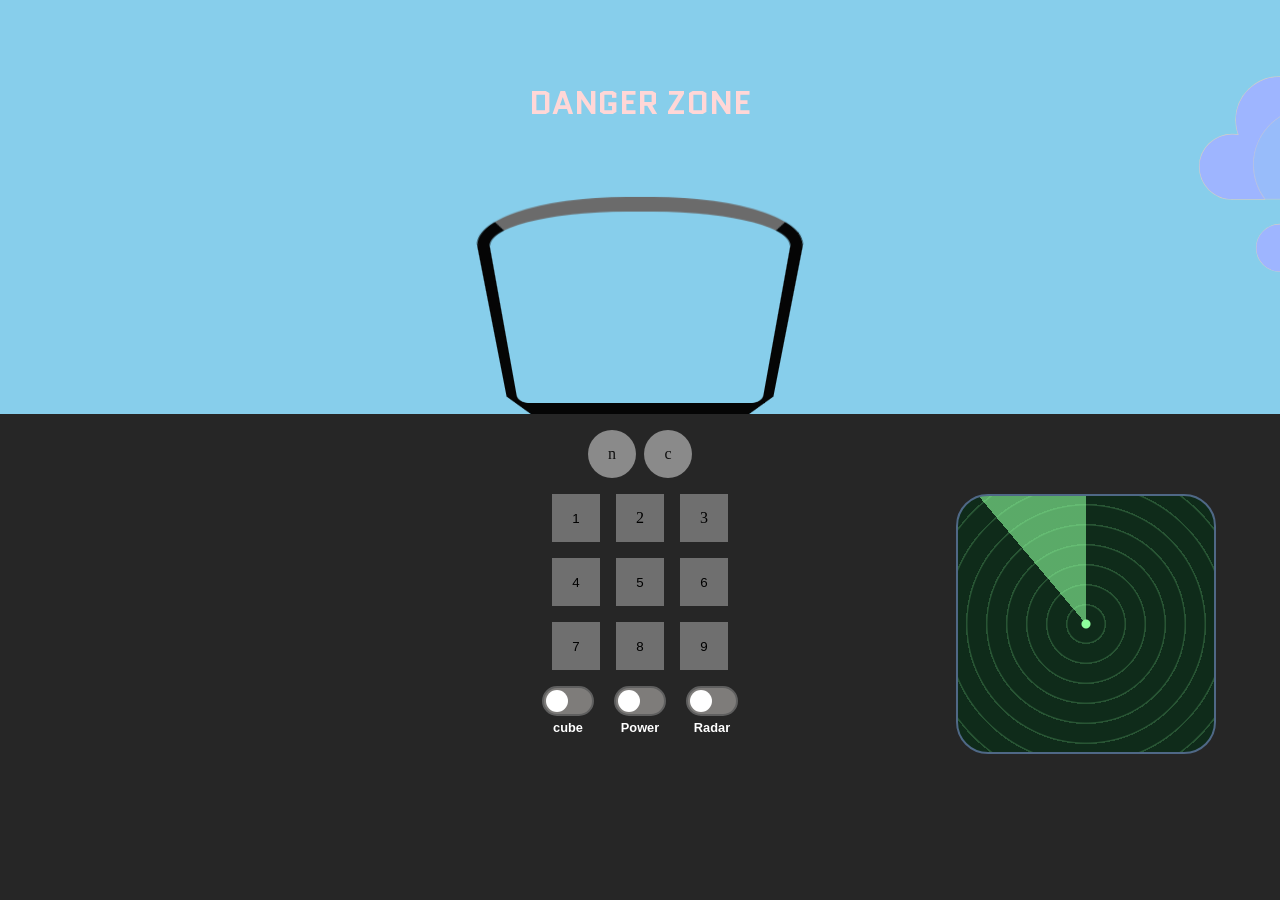
==== commit 12db0865: "svg clouds en button box styling" ====
--- a/index.html
+++ b/index.html
@@ -10,11 +10,6 @@
   <body>
     <h1>Danger Zone</h1>
 
-    <label>
-      <input type="checkbox" value="nightmode" />
-      <span>Nightmode</span>
-    </label>
-
     <!--behuizing  -->
     <div>
       <div>
@@ -26,6 +21,16 @@
             <li><span>20</span><span></span><span>20</span></li>
             <li><span>10</span><span></span><span>10</span></li>
           </ol>
+          <div>
+            <div>
+              <div></div>
+              <div></div>
+              <div></div>
+              <div></div>
+              <div></div>
+              <div></div>
+            </div>
+          </div>
         </div>
       </div>
     </div>
@@ -35,14 +40,14 @@
     <!-- buttons  -->
     <div>
       <div>
-        <button><span>n</span></button>
-        <button><span>c</span></button>
+        <label><input type="checkbox" value="nightmode" /><span>n</span></label>
+        <label><input type="checkbox" /><span>c</span></label>
       </div>
 
       <div>
         <button><span>1</span></button>
-        <button><span>2</span></button>
-        <button><span>3</span></button>
+        <label><input type="checkbox"><span>2</span></label>
+        <label><input type="checkbox"><span>3</span></label>
         <button><span>4</span></button>
         <button><span>5</span></button>
         <button><span>6</span></button>
--- a/style.css
+++ b/style.css
@@ -43,41 +43,55 @@
   --color-switch-stick-bg: #888;
 }
 
-
 /* voor de nightmode container */
 html {
   --night: false;
   container-type: normal;
 }
 
-html:has(body > label:first-of-type > input[type="checkbox"]:checked) {
+html:has(body > div:nth-of-type(2) > div:first-of-type > label:nth-of-type(1) > input[type="checkbox"]:checked) {
   --night: true;
 }
 
 /* MARK: LAYOUT */
-body{
-  min-height:100vh;
-  display:flex;
-  flex-direction:column;
-  align-items:center;
-  justify-content:flex-start;
+/* https://developer.mozilla.org/en-US/docs/Web/CSS/Reference/Properties/perspective */
+body {
+  min-height: 100vh;
+  display: flex;
+  flex-direction: column;
+  align-items: center;
+  justify-content: flex-start;
   background: var(--color-page-bg);
-  perspective:900px;
+  position: relative;
+  perspective: 900px;
   overflow: hidden;
 }
 
-body > label:first-of-type {
-  margin-top: 0.75rem;
-  display: inline-flex;
-  align-items: center;
-  gap: 0.5rem;
-  color: #fff;
-
-input{
-    accent-color: #8dff9c;
-  }
-}
-/* Titel */
+/* MARK: WOLKEN */
+body::before {
+  content: "";
+  position: absolute;
+  top: 0;
+  left: 0;
+  right: 0;
+  height: 45vh;
+  pointer-events: none;
+  background-image:
+    url('assets/cloud-svgrepo-com.svg'),
+    url('assets/cloud-svgrepo-com.svg'),
+    url('assets/cloud-svgrepo-com.svg'),
+    url('assets/cloud-svgrepo-com.svg');
+  background-repeat: no-repeat;
+  background-size: 220px, 160px, 190px, 150px;
+  background-position: var(--wolk-1) 15%, var(--wolk-2) 60%, var(--wolk-3) 10%, var(--wolk-4) 55%;
+  animation:
+    wolk-1 7s linear infinite,
+    wolk-2 7s linear -3.5s infinite,
+    wolk-3 7s linear infinite,
+    wolk-4 7s linear -3.5s infinite;
+}
+
+/* MARK: TITEL */
 body > h1:first-of-type {
   margin-bottom: .5rem;
   position: relative;
@@ -90,197 +104,347 @@
     title-alarm 0.45s steps(2, end) 1.1s infinite;
 }
 
-
-
-
 /* MARK: BEHUIZING BUITENKANT */
-body > div:first-of-type{
-  width:240px;
-  height:240px;
+body > div:first-of-type {
+  width: 240px;
+  height: 240px;
   padding-top: 10px;
-  transform-origin:center bottom;
-  transform:rotateX(-35deg);
-  transform-style:preserve-3d;
+  transform-origin: center bottom;
+  transform: rotateX(-35deg);
+  transform-style: preserve-3d;
   /* https://bennettfeely.com/clippy/ */
-clip-path: polygon(
-  0% 0%,
-  92% 0%,
-  100% 20%,
-  100% 90%,
-  92% 100%,
-  8% 100%,
-  0% 90%,
-  0% 20%
-);
-}
-
-
+  clip-path: polygon(
+    0% 0%, 92% 0%, 100% 20%, 100% 90%,
+    92% 100%, 8% 100%, 0% 90%, 0% 20%
+  );
+}
 
 /* MARK: BEHUIZING BINNENKANT */
-body > div:first-of-type > div{
-  width:100%;
-  height:100%;
-  position:relative;
-  overflow:hidden;
-  background:transparent;
-  border-top:14px solid var(--color-housing-top);
-  border-left:10px solid var(--color-housing-algemeen);
-  border-right:10px solid var(--color-housing-algemeen);
-  border-bottom:18px solid var(--color-housing-algemeen);
-  border-radius:120px 120px 20px 20px / 50px 50px 30px 30px;
-  transform-style:preserve-3d;
+body > div:first-of-type > div {
+  width: 100%;
+  height: 100%;
+  position: relative;
+  overflow: hidden;
+  background: transparent;
+  border-top: 14px solid var(--color-housing-top);
+  border-left: 10px solid var(--color-housing-algemeen);
+  border-right: 10px solid var(--color-housing-algemeen);
+  border-bottom: 18px solid var(--color-housing-algemeen);
+  border-radius: 120px 120px 20px 20px / 50px 50px 30px 30px;
+  transform-style: preserve-3d;
 }
 
 /* MARK: INHOUD BEHUIZING */
-body > div:first-of-type > div > div{
-  position:absolute;
-  inset:16% 10% 14%;
-  color:var(--color-screen);
-  text-shadow:0 0 4px var(--color-screen), 0 0 12px var(--color-screen-glow);
-  pointer-events:none;
-
-  ol {
-    list-style: none;
-    margin: 0;
-    padding: 0.4rem 0;
-    height: 100%;
-    display: grid;
-    grid-template-rows: repeat(5, 1fr);
-    gap: 0.2rem;
-
-    li {
-      display: grid;
-      grid-template-columns: 2rem 1fr 2rem;
-      align-items: center;
-      column-gap: 0.45rem;
-
-       span {
-        &:first-of-type,
-        &:last-of-type {
-          font-family: Arial, Helvetica, sans-serif;
-          font-size: 0.72rem;
-          letter-spacing: 0.08em;
-          text-align: center;
-          opacity: 0.95;
-        }
-
-        &:nth-of-type(2) {
-          height: 2px;
-          background: var(--color-screen);
-          box-shadow: 0 0 8px var(--color-screen-glow);
-        }
-      }
-    }
-  }
-}
-
+body > div:first-of-type > div > div {
+  position: absolute;
+  inset: 16% 10% 14%;
+  color: var(--color-screen);
+  text-shadow: 0 0 4px var(--color-screen), 0 0 12px var(--color-screen-glow);
+  pointer-events: none;
+  opacity: 0;
+  transition: opacity 0.25s ease;
+}
+
+/* Power switch zet scherm aan */
+html:has(body > div:nth-of-type(2) > div:nth-of-type(3) > label:nth-of-type(2) > input[type="checkbox"]:checked) body > div:first-of-type > div > div {
+  opacity: 1;
+}
+
+/* MARK: CUBE IN BEHUIZING */
+body > div:first-of-type > div > div > div {
+  position: absolute;
+  inset: 0;
+  display: grid;
+  place-items: center;
+  perspective: 200px;
+  opacity: 0;
+  transition: opacity 0.25s ease;
+}
+
+html:has(body > div:nth-of-type(2) > div:first-of-type > label:nth-of-type(2) > input:checked) body > div:first-of-type > div > div > div {
+  opacity: 1;
+}
+
+html:has(body > div:nth-of-type(2) > div:first-of-type > label:nth-of-type(2) > input:checked) body > div:first-of-type > div > div > ol {
+  opacity: 0;
+}
+
+body > div:first-of-type > div > div > div > div {
+  width: 60px;
+  height: 60px;
+  position: relative;
+  transform-style: preserve-3d;
+  animation: cube-spin 4s linear infinite;
+}
+
+body > div:first-of-type > div > div > div > div > div {
+  position: absolute;
+  inset: 0;
+  border: 1px solid var(--color-screen);
+  background: var(--color-screen-glow);
+}
+
+body > div:first-of-type > div > div > div > div > div:nth-of-type(1) { transform: translateZ(30px); }
+body > div:first-of-type > div > div > div > div > div:nth-of-type(2) { transform: rotateY(180deg) translateZ(30px); }
+body > div:first-of-type > div > div > div > div > div:nth-of-type(3) { transform: rotateY(90deg)  translateZ(30px); }
+body > div:first-of-type > div > div > div > div > div:nth-of-type(4) { transform: rotateY(-90deg) translateZ(30px); }
+body > div:first-of-type > div > div > div > div > div:nth-of-type(5) { transform: rotateX(90deg)  translateZ(30px); }
+body > div:first-of-type > div > div > div > div > div:nth-of-type(6) { transform: rotateX(-90deg) translateZ(30px); }
+
+body > div:first-of-type > div > div ol {
+  list-style: none;
+  margin: 0;
+  padding: 0.4rem 0;
+  height: 100%;
+  display: grid;
+  grid-template-rows: repeat(5, 1fr);
+  gap: 0.2rem;
+}
+
+body > div:first-of-type > div > div ol li {
+  display: grid;
+  grid-template-columns: 2rem 1fr 2rem;
+  align-items: center;
+  column-gap: 0.45rem;
+}
+
+body > div:first-of-type > div > div ol li span:first-of-type,
+body > div:first-of-type > div > div ol li span:last-of-type {
+  font-family: Arial, Helvetica, sans-serif;
+  font-size: 0.72rem;
+  letter-spacing: 0.08em;
+  text-align: center;
+  opacity: 0.95;
+}
+
+body > div:first-of-type > div > div ol li span:nth-of-type(2) {
+  height: 2px;
+  background: var(--color-screen);
+  box-shadow: 0 0 8px var(--color-screen-glow);
+}
 
 /* MARK: BUTTON BOX */
-body > div:nth-of-type(2){
-  width:100%;
-  flex:1;
-  background-color:var(--color-button-box-bg);
+body > div:nth-of-type(2) {
+  width: 100%;
+  flex: 1;
+  background-color: var(--color-button-box-bg);
   padding: 1rem;
-  display:grid;
-  align-content:start;
+  display: grid;
+  align-content: start;
   gap: 2rem;
   position: relative;
-
-  /*  RONDE BUTTONS */
-  div:first-of-type{
-    display:flex;
-    flex-wrap:wrap;
-    justify-content:center;
-    gap: 0.5rem;
-    max-width:100%;
-    width:100%;
-
-    button{
-      width:2.5rem;
-      aspect-ratio:1;
-      border-radius:50%;
-      background:var(--color-top-button-bg);
-      color:var(--color-top-button-text);
-      display:flex;
-      flex-direction:column;
-      align-items:center;
-      justify-content:center;
-    }
-  }
-
-  /*  9 BUTTONS */
-  div:nth-of-type(2){
-    display: grid;
-    grid-template-columns: repeat(3, 1fr);
-    gap: 1rem;
-    justify-items: center;
-    width: fit-content;
-    margin-inline: auto;
-
-    > button{
-      background:var(--color-keypad-button-bg);
-      width: 3.6rem;
-      height: 3.6rem;
-    }
-  }
-}
-
-  /* MARK: SWITCHES */
-  /* Alleen de 3e div BINNEN de buttonbox */
-  body > div:nth-of-type(2) > div:nth-of-type(3) {
-    display: flex;
-    justify-content: center;
-    gap: 1.25rem;
-
-    label {
-      display: inline-flex;
-      flex-direction: column;
-      align-items: center;
-      gap: 0.35rem;
-      color: #fff;
-      font: 600 0.8rem/1 Arial, sans-serif;
-      cursor: pointer;
-
-      input {
-        -webkit-appearance: none;
-        appearance: none;
-        width: 52px;
-        height: 30px;
-        border-radius: 999px;
-        border: 2px solid #5f5f5f;
-        background: var(--color-switch-bg);
-        cursor: pointer;
-        position: relative;
-        transition: background-color 0.2s ease, border-color 0.2s ease;
-
-        &::before {
-          content: "";
-          position: absolute;
-          top: 2px;
-          left: 2px;
-          width: 22px;
-          height: 22px;
-          border-radius: 50%;
-          background: #fff;
-          transition: transform 0.2s ease;
-        }
-
-        &:checked {
-          background: #4cd964;
-          border-color: #36b34f;
-
-          &::before {
-            transform: translateX(22px);
-          }
-        }
-
-        &:checked::before {
-          transform: translateX(22px);
-        }
-      }
-    }
-  }
-
+}
+
+/* RONDE BUTTONS */
+body > div:nth-of-type(2) > div:first-of-type {
+  display: flex;
+  justify-content: center;
+  gap: 0.5rem;
+  max-width: 100%;
+  width: 100%;
+}
+
+body > div:nth-of-type(2) > div:first-of-type > label {
+  width: 2.5rem;
+  aspect-ratio: 1;
+  border-radius: 50%;
+  border: 1px solid transparent;
+  background: var(--color-top-button-bg);
+  color: var(--color-top-button-text);
+  display: flex;
+  align-items: center;
+  justify-content: center;
+  cursor: pointer;
+  transition: background 0.1s ease, box-shadow 0.1s ease, transform 0.1s ease;
+}
+
+body > div:nth-of-type(2) > div:first-of-type > label input {
+  display: none;
+}
+
+body > div:nth-of-type(2) > div:first-of-type > button {
+  width: 2.5rem;
+  aspect-ratio: 1;
+  border-radius: 50%;
+  border: 1px solid transparent;
+  background: var(--color-top-button-bg);
+  color: var(--color-top-button-text);
+  display: flex;
+  flex-direction: column;
+  align-items: center;
+  justify-content: center;
+  transition: background 0.1s ease, box-shadow 0.1s ease, transform 0.1s ease;
+}
+
+/* 9 BUTTONS */
+body > div:nth-of-type(2) > div:nth-of-type(2) {
+  display: grid;
+  grid-template-columns: repeat(3, 1fr);
+  gap: 1rem;
+  justify-items: center;
+  width: fit-content;
+  margin-inline: auto;
+}
+
+body > div:nth-of-type(2) > div:nth-of-type(2) > button,
+body > div:nth-of-type(2) > div:nth-of-type(2) > label {
+  background: var(--color-keypad-button-bg);
+  width: 3.6rem;
+  height: 3.6rem;
+  border: 1px solid transparent;
+  transition: background 0.1s ease, box-shadow 0.1s ease, transform 0.1s ease;
+}
+
+body > div:nth-of-type(2) > div:nth-of-type(2) > label {
+  display: flex;
+  align-items: center;
+  justify-content: center;
+  cursor: pointer;
+}
+
+body > div:nth-of-type(2) > div:nth-of-type(2) > label > input {
+  display: none;
+}
+
+/* klik feedback */
+body > div:nth-of-type(2) > div:first-of-type > button:active,
+body > div:nth-of-type(2) > div:first-of-type > label:active,
+body > div:nth-of-type(2) > div:nth-of-type(2) > button:active,
+body > div:nth-of-type(2) > div:nth-of-type(2) > label:active {
+  transform: scale(0.91);
+  background: #505050;
+}
+
+/* c knop actief (cube mode) */
+body > div:nth-of-type(2) > div:first-of-type > label:nth-of-type(2):has(input:checked) {
+  border-color: var(--color-screen);
+  box-shadow: 0 0 8px var(--color-screen-glow);
+}
+
+/* ingeschakeld state voor knop 2 en 3 */
+body > div:nth-of-type(2) > div:nth-of-type(2) > label:has(input:checked) {
+  background: #7a4800;
+  border-color: #ff880066;
+  box-shadow: 0 0 8px #ff880033;
+}
+
+/* MARK: SWITCHES */
+/* https://www.w3schools.com/howto/howto_css_switch.asp */
+body > div:nth-of-type(2) > div:nth-of-type(3) {
+  display: flex;
+  justify-content: center;
+  gap: 1.25rem;
+}
+
+body > div:nth-of-type(2) > div:nth-of-type(3) label {
+  display: inline-flex;
+  flex-direction: column;
+  align-items: center;
+  gap: 0.35rem;
+  color: #fff;
+  font: 600 0.8rem/1 Arial, sans-serif;
+}
+
+body > div:nth-of-type(2) > div:nth-of-type(3) label input {
+  -webkit-appearance: none;
+  appearance: none;
+  width: 52px;
+  height: 30px;
+  border-radius: 999px;
+  border: 2px solid #5f5f5f;
+  background: var(--color-switch-bg);
+  cursor: pointer;
+  position: relative;
+  transition: background-color 0.2s ease, border-color 0.2s ease;
+}
+
+body > div:nth-of-type(2) > div:nth-of-type(3) label input::before {
+  content: "";
+  position: absolute;
+  top: 2px;
+  left: 2px;
+  width: 22px;
+  height: 22px;
+  border-radius: 50%;
+  background: #fff;
+  transition: transform 0.2s ease;
+}
+
+body > div:nth-of-type(2) > div:nth-of-type(3) label input:checked {
+  background: #4cd964;
+  border-color: #36b34f;
+}
+
+body > div:nth-of-type(2) > div:nth-of-type(3) label input:checked::before {
+  transform: translateX(22px);
+}
+
+/* MARK: NIGHT MODE */
+@container style(--night:true) {
+  body {
+    background: #070b12;
+  }
+
+  body::before {
+    display: none;
+  }
+
+  body > h1:first-of-type {
+    color: #8dff9c;
+    text-shadow: 0 0 6px #8dff9c, 0 0 14px #8dff9c66;
+  }
+
+  body > div:first-of-type > div > div span {
+    color: #8dff9c;
+    text-shadow: 0 0 6px #8dff9c, 0 0 14px #8dff9c66;
+  }
+
+  body > div:nth-of-type(2) {
+    background-color: #11151d;
+  }
+
+  body > div:nth-of-type(2) > div:first-of-type > label,
+  body > div:nth-of-type(2) > div:first-of-type > button,
+  body > div:nth-of-type(2) > div:nth-of-type(2) > button,
+  body > div:nth-of-type(2) > div:nth-of-type(2) > label {
+    color: #8dff9c;
+    border-color: #8dff9c66;
+    text-shadow: 0 0 6px #8dff9c, 0 0 14px #8dff9c66;
+    box-shadow: 0 0 8px #8dff9c66, 0 0 16px #8dff9c33;
+  }
+
+  body > div:nth-of-type(2) > div:nth-of-type(3) > label {
+    color: #8dff9c;
+  }
+}
+
+/* MARK: EMERGENCY MODE */
+/* triggert wanneer knop 2 (label 1) en knop 3 (label 2) beide zijn ingeschakeld */
+html:has(body > div:nth-of-type(2) > div:nth-of-type(2) > label:nth-of-type(1) > input:checked):has(body > div:nth-of-type(2) > div:nth-of-type(2) > label:nth-of-type(2) > input:checked) body {
+  animation: emergency-flash 0.3s steps(2) infinite;
+}
+
+html:has(body > div:nth-of-type(2) > div:nth-of-type(2) > label:nth-of-type(1) > input:checked):has(body > div:nth-of-type(2) > div:nth-of-type(2) > label:nth-of-type(2) > input:checked) body::before {
+  display: none;
+}
+
+html:has(body > div:nth-of-type(2) > div:nth-of-type(2) > label:nth-of-type(1) > input:checked):has(body > div:nth-of-type(2) > div:nth-of-type(2) > label:nth-of-type(2) > input:checked) body > h1 {
+  animation: title-alarm 0.15s steps(2) infinite;
+  color: #ff0000;
+  text-shadow: 0 0 8px #ff0000, 0 0 30px #ff000099;
+}
+
+
+html:has(body > div:nth-of-type(2) > div:nth-of-type(2) > label:nth-of-type(1) > input:checked):has(body > div:nth-of-type(2) > div:nth-of-type(2) > label:nth-of-type(2) > input:checked) body > div:nth-of-type(2) {
+  background-color: #1a0000;
+}
+
+html:has(body > div:nth-of-type(2) > div:nth-of-type(2) > label:nth-of-type(1) > input:checked):has(body > div:nth-of-type(2) > div:nth-of-type(2) > label:nth-of-type(2) > input:checked) body > div:nth-of-type(2) button,
+html:has(body > div:nth-of-type(2) > div:nth-of-type(2) > label:nth-of-type(1) > input:checked):has(body > div:nth-of-type(2) > div:nth-of-type(2) > label:nth-of-type(2) > input:checked) body > div:nth-of-type(2) > div:nth-of-type(2) label {
+  color: #ff4444;
+  text-shadow: 0 0 6px #ff4444;
+  box-shadow: inset 0 0 8px #ff222233;
+}
 
 /* MARK: RESPONSIVE */
 @media (min-width: 425px) {
@@ -294,28 +458,23 @@
     gap: 1rem;
   }
 
+  body > div:nth-of-type(2) > div:first-of-type > label,
   body > div:nth-of-type(2) > div:first-of-type > button {
     width: 3rem;
   }
 
-  button {
+  body > div:nth-of-type(2) > div:nth-of-type(2) > button,
+  body > div:nth-of-type(2) > div:nth-of-type(2) > label {
     width: 3rem;
     height: 3rem;
   }
 }
 
-@media (min-width: 1440px) {
-  body > div:nth-of-type(2) {
-    width: 100%;
-  }
-}
-
-/* MARK: ZIJ SCHERMEN */
-body > div:nth-of-type(2) {
-  position: relative;
-}
-
 @media (min-width: 768px) {
+  body {
+    padding-top: 5rem;
+  }
+
   body > div:nth-of-type(2) {
     padding-left: 10rem;
     padding-right: 10rem;
@@ -339,12 +498,13 @@
     background: #6f8fb3;
     opacity: 0;
   }
-/* https://developer.mozilla.org/en-US/docs/Web/CSS/Reference/Values/gradient/conic-gradient */
-
+
+  /* https://developer.mozilla.org/en-US/docs/Web/CSS/Reference/Values/gradient/conic-gradient */
   body > div:nth-of-type(2)::after {
     right: 2rem;
     opacity: 1;
     background:
+      radial-gradient(circle at 68% 28%, rgb(255 0 0 / var(--blip-opacity)) 3px, rgb(255 0 0 / calc(var(--blip-opacity) * 0.3)) 7px, transparent 9px),
       radial-gradient(circle, #8dff9c 4px, transparent 5px),
       repeating-radial-gradient(circle, transparent 0 18px, #8dff9c33 19px 20px),
       conic-gradient(from var(--radar-angle), transparent 0 320deg, #8dff9c99 0deg 360deg),
@@ -352,6 +512,10 @@
     background-repeat: no-repeat;
     animation: none;
   }
+
+  html:has(body > div:nth-of-type(2) > div:nth-of-type(3) > label:nth-of-type(3) > input[type="checkbox"]:checked) body > div:nth-of-type(2)::after {
+    animation: radar-spin 2.5s linear infinite alternate-reverse, blip-pulse 5s linear infinite;
+  }
 }
 
 @media (min-width: 1024px) {
@@ -370,85 +534,38 @@
   }
 }
 
-/* MARK: SWITCH FUNCTIONALITEITEN */
-/* 1) Power (middelste switch) -> behuizing content aan/uit */
-body > div:first-of-type > div > div {
-  opacity: 0;
-  transition: opacity 0.25s ease;
-}
-
-body:has(> div:nth-of-type(2) > div:nth-of-type(3) > label:nth-of-type(2) > input[type="checkbox"]:checked)
-  > div:first-of-type > div > div {
-  opacity: 1;
-}
-
-/*switch linker scherm/
-@media (min-width: 768px) {
-  body:has(> div:nth-of-type(2) > div:nth-of-type(3) > label:nth-of-type(1) > input[type="checkbox"]:checked)
-    > div:nth-of-type(2)::before {
-    opacity: 1;
-  }
-}
-
-/* switch rechter scherm */
-@media (min-width: 768px) {
-  body:has(> div:nth-of-type(2) > div:nth-of-type(3) > label:nth-of-type(3) > input[type="checkbox"]:checked)
-    > div:nth-of-type(2)::after {
-    animation: radar-spin 2.5s linear infinite alternate-reverse;
-  }
-}
-
-/* MARK: NIGHT MODE */
-@container style(--night:true) {
-  body {
-    background: #070b12;
-  }
-
+@media (min-width: 1440px) {
   body > div:nth-of-type(2) {
-    background-color: #11151d;
-  }
-
-  body > div:nth-of-type(2) button {
-    color: #8dff9c;
-    border-color: #8dff9c66;
-    text-shadow: 6px #8dff9c, 14px #8dff9c66;
-    box-shadow: inset 8px #8dff9c33, 12px #8dff9c33;
-  }
-
-  body > div:nth-of-type(2) > div:nth-of-type(3) > label {
-    color: #8dff9c;
-  }
-
-  body > h1:first-of-type {
-    color: #8dff9c;
-    text-shadow: 6px #8dff9c, 14px #8dff9c66;
-  }
-
-  body > div:first-of-type > div > div span {
-    color: #8dff9c;
-    text-shadow: 6px #8dff9c, 14px #8dff9c66;
-  }
-}
-
-
-/* MARK:animation */
-/* dit stukje code is gemaakt met behulp van owen */
+    width: 100%;
+  }
+}
+
+/* MARK: ANIMATIES */
 @property --radar-angle {
   syntax: "<angle>";
   inherits: false;
   initial-value: 0deg;
 }
-/* https://claude.ai/share/554724a1-56f7-4cd3-8fe9-bd73e5369f5e 
-gevraagd aan claude waarom hij eerst niet de juiste richting op spinde*/
+
+@property --blip-opacity { syntax: "<number>"; inherits: false; initial-value: 0; }
+
+@property --wolk-1 { syntax: "<percentage>"; inherits: false; initial-value: 110%; }
+@property --wolk-2 { syntax: "<percentage>"; inherits: false; initial-value: 110%; }
+@property --wolk-3 { syntax: "<percentage>"; inherits: false; initial-value: -30%; }
+@property --wolk-4 { syntax: "<percentage>"; inherits: false; initial-value: -30%; }
+
+/* dit stukje code is gemaakt met behulp van owen */
+/* https://claude.ai/share/554724a1-56f7-4cd3-8fe9-bd73e5369f5e
+gevraagd aan claude waarom hij eerst niet de juiste richting op spinde */
 @keyframes radar-spin {
-  from {
-    --radar-angle: 320deg;
-  }
-  to {
-    --radar-angle: 450deg;
-  }
-}
-
+  from { --radar-angle: 320deg; }
+  to   { --radar-angle: 450deg; }
+}
+
+@keyframes wolk-1 { from { --wolk-1: 110%; } to { --wolk-1: -30%; } }
+@keyframes wolk-2 { from { --wolk-2: 110%; } to { --wolk-2: -30%; } }
+@keyframes wolk-3 { from { --wolk-3: -30%; } to { --wolk-3: 110%; } }
+@keyframes wolk-4 { from { --wolk-4: -30%; } to { --wolk-4: 110%; } }
 
 @keyframes title-flyin {
   0% {
@@ -485,4 +602,25 @@
     color: #ff3b3b;
     text-shadow: 0 0 6px #ff3b3b, 0 0 18px #ff3b3bcc, 0 0 30px #ff3b3b66;
   }
-}+}
+
+@keyframes emergency-flash {
+  from { background-color: #cc0000; }
+  to   { background-color: #110000; }
+}
+
+@keyframes emergency-glow {
+  from { box-shadow: 0 0 25px #ff0000, 0 0 60px #ff000066; }
+  to   { box-shadow: 0 0 6px #ff3333; }
+}
+
+@keyframes blip-pulse {
+  0%, 10%  { --blip-opacity: 0; }
+  12%      { --blip-opacity: 1; }
+  55%      { --blip-opacity: 0.08; }
+  62%      { --blip-opacity: 0; }
+  86%      { --blip-opacity: 0; }
+  88%      { --blip-opacity: 1; }
+  99%      { --blip-opacity: 0.08; }
+  100%     { --blip-opacity: 0; }
+}
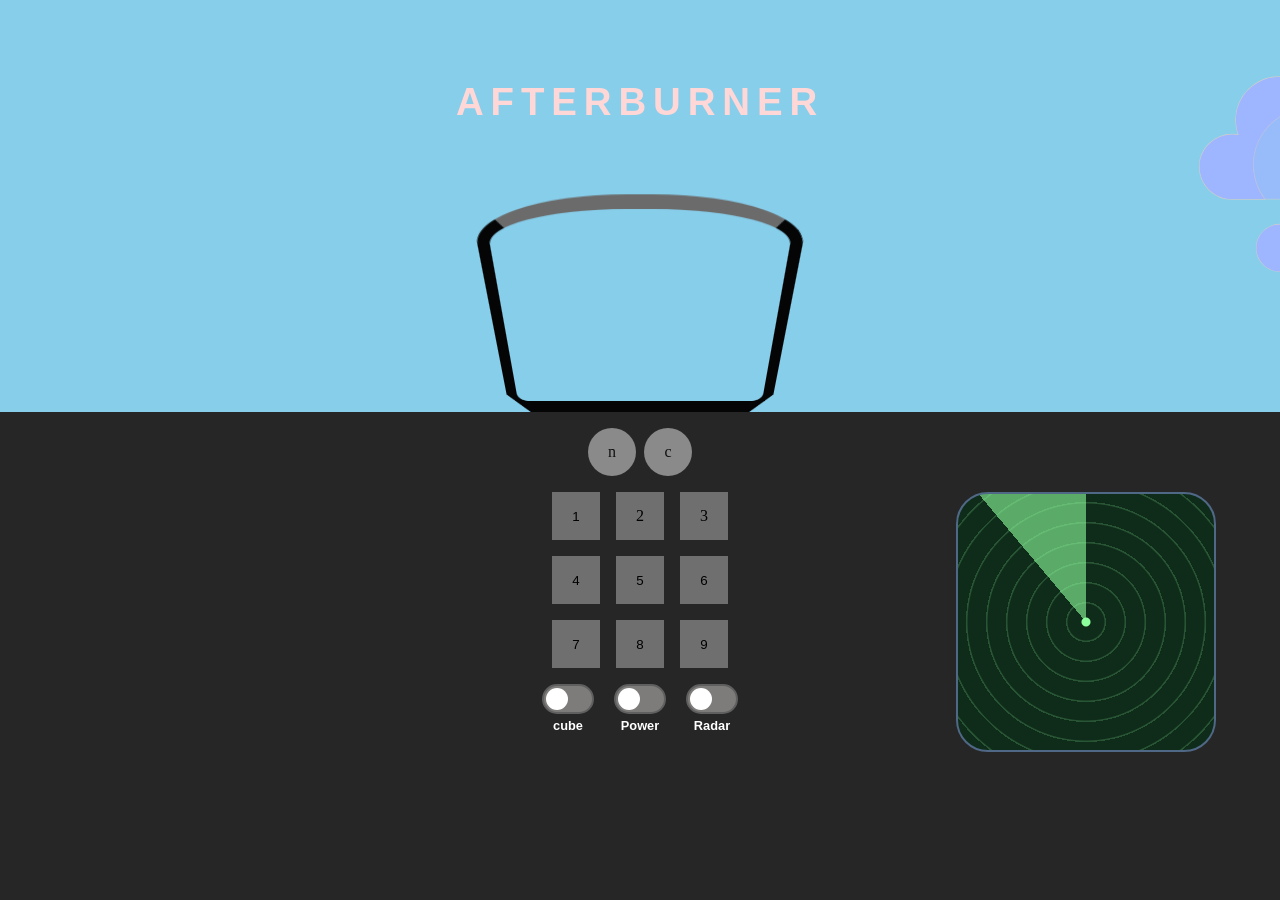
==== commit 0ee284d2: "defcon titel" ====
--- a/index.html
+++ b/index.html
@@ -5,10 +5,10 @@
     <meta name="viewport" content="width=device-width, initial-scale=1.0" />
     <link rel="stylesheet" href="style.css" />
     <link rel="stylesheet" href="cube.css" />
-    <title>danger zone</title>
+    <title>AFTERBURNER</title>
   </head>
   <body>
-    <h1>Danger Zone</h1>
+    <h1>AFTERBURNER</h1>
 
     <!--behuizing  -->
     <div>
--- a/style.css
+++ b/style.css
@@ -1,8 +1,8 @@
 /* MARK: RESET */
-*{
-  box-sizing:border-box;
-  margin:0;
-  padding:0;
+* {
+  box-sizing: border-box;
+  margin: 0;
+  padding: 0;
 }
 
 /* MARK: FONTS */
@@ -23,7 +23,9 @@
   font-display: swap;
 }
 
-:root{
+/* MARK: TOKENS */
+/* Globale kleurvariabelen zodat kleuren op één plek te wijzigen zijn. */
+:root {
   --color-page-bg: skyblue;
 
   --color-housing-top: #6b6b6b;
@@ -43,13 +45,22 @@
   --color-switch-stick-bg: #888;
 }
 
-/* voor de nightmode container */
+/* https://developer.mozilla.org/en-US/docs/Web/CSS/:has */
+/* https://developer.mozilla.org/en-US/docs/Web/CSS/Guides/Containment/Container_size_and_style_queries */
+/* html fungeert als container zodat de @container style() nightmode-query werkt. */
 html {
   --night: false;
   container-type: normal;
 }
 
-html:has(body > div:nth-of-type(2) > div:first-of-type > label:nth-of-type(1) > input[type="checkbox"]:checked) {
+/* Zet --night op true als de n-knop is ingedrukt. */
+html:has(
+  body
+    > div:nth-of-type(2)
+    > div:first-of-type
+    > label:nth-of-type(1)
+    > input[type="checkbox"]:checked
+) {
   --night: true;
 }
 
@@ -77,13 +88,15 @@
   height: 45vh;
   pointer-events: none;
   background-image:
-    url('assets/cloud-svgrepo-com.svg'),
-    url('assets/cloud-svgrepo-com.svg'),
-    url('assets/cloud-svgrepo-com.svg'),
-    url('assets/cloud-svgrepo-com.svg');
+    url("assets/cloud-svgrepo-com.svg"), url("assets/cloud-svgrepo-com.svg"),
+    url("assets/cloud-svgrepo-com.svg"), url("assets/cloud-svgrepo-com.svg");
   background-repeat: no-repeat;
   background-size: 220px, 160px, 190px, 150px;
-  background-position: var(--wolk-1) 15%, var(--wolk-2) 60%, var(--wolk-3) 10%, var(--wolk-4) 55%;
+  background-position:
+    var(--wolk-1) 15%,
+    var(--wolk-2) 60%,
+    var(--wolk-3) 10%,
+    var(--wolk-4) 55%;
   animation:
     wolk-1 7s linear infinite,
     wolk-2 7s linear -3.5s infinite,
@@ -93,15 +106,40 @@
 
 /* MARK: TITEL */
 body > h1:first-of-type {
-  margin-bottom: .5rem;
+  margin-bottom: 0.5rem;
   position: relative;
-  font-family: "Quantico", Arial, sans-serif;
+  font-family: "Orbitron", Arial, sans-serif;
+  font-size: clamp(1.4rem, 5vw, 2.4rem);
   text-transform: uppercase;
+  letter-spacing: 0.18em;
   transform-origin: center;
   color: #ffd7d7;
   animation:
     title-flyin 1.1s ease-out both,
     title-alarm 0.45s steps(2, end) 1.1s infinite;
+}
+
+/* Twee gekleurde kopieën van de tekst die sporadisch glitchen met clip-path. */
+body > h1:first-of-type::before,
+body > h1:first-of-type::after {
+  content: "AFTERBURNER";
+  position: absolute;
+  top: 0;
+  left: 0;
+  width: 100%;
+  opacity: 0;
+}
+
+body > h1:first-of-type::before {
+  color: #ff003c;
+  clip-path: polygon(0 15%, 100% 15%, 100% 45%, 0 45%);
+  animation: glitch-slice 4s steps(3) infinite 1.1s;
+}
+
+body > h1:first-of-type::after {
+  color: #00e5ff;
+  clip-path: polygon(0 55%, 100% 55%, 100% 85%, 0 85%);
+  animation: glitch-slice 4s steps(3) infinite -0.7s;
 }
 
 /* MARK: BEHUIZING BUITENKANT */
@@ -113,9 +151,16 @@
   transform: rotateX(-35deg);
   transform-style: preserve-3d;
   /* https://bennettfeely.com/clippy/ */
+  /* https://developer.mozilla.org/en-US/docs/Web/CSS/clip-path */
   clip-path: polygon(
-    0% 0%, 92% 0%, 100% 20%, 100% 90%,
-    92% 100%, 8% 100%, 0% 90%, 0% 20%
+    0% 0%,
+    92% 0%,
+    100% 20%,
+    100% 90%,
+    92% 100%,
+    8% 100%,
+    0% 90%,
+    0% 20%
   );
 }
 
@@ -139,17 +184,30 @@
   position: absolute;
   inset: 16% 10% 14%;
   color: var(--color-screen);
-  text-shadow: 0 0 4px var(--color-screen), 0 0 12px var(--color-screen-glow);
+  text-shadow:
+    0 0 4px var(--color-screen),
+    0 0 12px var(--color-screen-glow);
   pointer-events: none;
   opacity: 0;
   transition: opacity 0.25s ease;
 }
 
 /* Power switch zet scherm aan */
-html:has(body > div:nth-of-type(2) > div:nth-of-type(3) > label:nth-of-type(2) > input[type="checkbox"]:checked) body > div:first-of-type > div > div {
+html:has(
+    body
+      > div:nth-of-type(2)
+      > div:nth-of-type(3)
+      > label:nth-of-type(2)
+      > input[type="checkbox"]:checked
+  )
+  body
+  > div:first-of-type
+  > div
+  > div {
   opacity: 1;
 }
 
+/* https://developer.mozilla.org/en-US/docs/Web/CSS/Guides/Transforms/Using */
 /* MARK: CUBE IN BEHUIZING */
 body > div:first-of-type > div > div > div {
   position: absolute;
@@ -161,11 +219,34 @@
   transition: opacity 0.25s ease;
 }
 
-html:has(body > div:nth-of-type(2) > div:first-of-type > label:nth-of-type(2) > input:checked) body > div:first-of-type > div > div > div {
+/* Toon de kubus en verberg de meetdata als de c-knop actief is. */
+html:has(
+    body
+      > div:nth-of-type(2)
+      > div:first-of-type
+      > label:nth-of-type(2)
+      > input:checked
+  )
+  body
+  > div:first-of-type
+  > div
+  > div
+  > div {
   opacity: 1;
 }
 
-html:has(body > div:nth-of-type(2) > div:first-of-type > label:nth-of-type(2) > input:checked) body > div:first-of-type > div > div > ol {
+html:has(
+    body
+      > div:nth-of-type(2)
+      > div:first-of-type
+      > label:nth-of-type(2)
+      > input:checked
+  )
+  body
+  > div:first-of-type
+  > div
+  > div
+  > ol {
   opacity: 0;
 }
 
@@ -184,13 +265,27 @@
   background: var(--color-screen-glow);
 }
 
-body > div:first-of-type > div > div > div > div > div:nth-of-type(1) { transform: translateZ(30px); }
-body > div:first-of-type > div > div > div > div > div:nth-of-type(2) { transform: rotateY(180deg) translateZ(30px); }
-body > div:first-of-type > div > div > div > div > div:nth-of-type(3) { transform: rotateY(90deg)  translateZ(30px); }
-body > div:first-of-type > div > div > div > div > div:nth-of-type(4) { transform: rotateY(-90deg) translateZ(30px); }
-body > div:first-of-type > div > div > div > div > div:nth-of-type(5) { transform: rotateX(90deg)  translateZ(30px); }
-body > div:first-of-type > div > div > div > div > div:nth-of-type(6) { transform: rotateX(-90deg) translateZ(30px); }
-
+/* De zes vlakken van de kubus worden elk naar hun 3D-positie geschoven. */
+body > div:first-of-type > div > div > div > div > div:nth-of-type(1) {
+  transform: translateZ(30px);
+}
+body > div:first-of-type > div > div > div > div > div:nth-of-type(2) {
+  transform: rotateY(180deg) translateZ(30px);
+}
+body > div:first-of-type > div > div > div > div > div:nth-of-type(3) {
+  transform: rotateY(90deg) translateZ(30px);
+}
+body > div:first-of-type > div > div > div > div > div:nth-of-type(4) {
+  transform: rotateY(-90deg) translateZ(30px);
+}
+body > div:first-of-type > div > div > div > div > div:nth-of-type(5) {
+  transform: rotateX(90deg) translateZ(30px);
+}
+body > div:first-of-type > div > div > div > div > div:nth-of-type(6) {
+  transform: rotateX(-90deg) translateZ(30px);
+}
+
+/* Meetdata als vijf rijen met een getal links, streep in het midden en getal rechts. */
 body > div:first-of-type > div > div ol {
   list-style: none;
   margin: 0;
@@ -208,8 +303,7 @@
   column-gap: 0.45rem;
 }
 
-body > div:first-of-type > div > div ol li span:first-of-type,
-body > div:first-of-type > div > div ol li span:last-of-type {
+body > div:first-of-type > div > div ol li span:not(:nth-of-type(2)) {
   font-family: Arial, Helvetica, sans-serif;
   font-size: 0.72rem;
   letter-spacing: 0.08em;
@@ -233,6 +327,14 @@
   align-content: start;
   gap: 2rem;
   position: relative;
+}
+
+/* Gedeelde transition voor alle knoppen in de button box. */
+body > div:nth-of-type(2) > div:first-of-type > label,
+body > div:nth-of-type(2) > div:first-of-type > button,
+body > div:nth-of-type(2) > div:nth-of-type(2) > button,
+body > div:nth-of-type(2) > div:nth-of-type(2) > label {
+  transition: background 0.1s ease, box-shadow 0.1s ease, transform 0.1s ease;
 }
 
 /* RONDE BUTTONS */
@@ -255,7 +357,6 @@
   align-items: center;
   justify-content: center;
   cursor: pointer;
-  transition: background 0.1s ease, box-shadow 0.1s ease, transform 0.1s ease;
 }
 
 body > div:nth-of-type(2) > div:first-of-type > label input {
@@ -273,7 +374,6 @@
   flex-direction: column;
   align-items: center;
   justify-content: center;
-  transition: background 0.1s ease, box-shadow 0.1s ease, transform 0.1s ease;
 }
 
 /* 9 BUTTONS */
@@ -292,7 +392,6 @@
   width: 3.6rem;
   height: 3.6rem;
   border: 1px solid transparent;
-  transition: background 0.1s ease, box-shadow 0.1s ease, transform 0.1s ease;
 }
 
 body > div:nth-of-type(2) > div:nth-of-type(2) > label {
@@ -316,7 +415,10 @@
 }
 
 /* c knop actief (cube mode) */
-body > div:nth-of-type(2) > div:first-of-type > label:nth-of-type(2):has(input:checked) {
+body
+  > div:nth-of-type(2)
+  > div:first-of-type
+  > label:nth-of-type(2):has(input:checked) {
   border-color: var(--color-screen);
   box-shadow: 0 0 8px var(--color-screen-glow);
 }
@@ -330,6 +432,7 @@
 
 /* MARK: SWITCHES */
 /* https://www.w3schools.com/howto/howto_css_switch.asp */
+/* https://developer.mozilla.org/en-US/docs/Web/CSS/:checked */
 body > div:nth-of-type(2) > div:nth-of-type(3) {
   display: flex;
   justify-content: center;
@@ -342,7 +445,9 @@
   align-items: center;
   gap: 0.35rem;
   color: #fff;
-  font: 600 0.8rem/1 Arial, sans-serif;
+  font:
+    600 0.8rem/1 Arial,
+    sans-serif;
 }
 
 body > div:nth-of-type(2) > div:nth-of-type(3) label input {
@@ -355,7 +460,9 @@
   background: var(--color-switch-bg);
   cursor: pointer;
   position: relative;
-  transition: background-color 0.2s ease, border-color 0.2s ease;
+  transition:
+    background-color 0.2s ease,
+    border-color 0.2s ease;
 }
 
 body > div:nth-of-type(2) > div:nth-of-type(3) label input::before {
@@ -379,6 +486,12 @@
   transform: translateX(22px);
 }
 
+/* cube en radar verborgen op klein scherm */
+body > div:nth-of-type(2) > div:nth-of-type(3) > label:nth-of-type(1),
+body > div:nth-of-type(2) > div:nth-of-type(3) > label:nth-of-type(3) {
+  display: none;
+}
+
 /* MARK: NIGHT MODE */
 @container style(--night:true) {
   body {
@@ -391,12 +504,16 @@
 
   body > h1:first-of-type {
     color: #8dff9c;
-    text-shadow: 0 0 6px #8dff9c, 0 0 14px #8dff9c66;
+    text-shadow:
+      0 0 6px #8dff9c,
+      0 0 14px #8dff9c66;
   }
 
   body > div:first-of-type > div > div span {
     color: #8dff9c;
-    text-shadow: 0 0 6px #8dff9c, 0 0 14px #8dff9c66;
+    text-shadow:
+      0 0 6px #8dff9c,
+      0 0 14px #8dff9c66;
   }
 
   body > div:nth-of-type(2) {
@@ -409,8 +526,12 @@
   body > div:nth-of-type(2) > div:nth-of-type(2) > label {
     color: #8dff9c;
     border-color: #8dff9c66;
-    text-shadow: 0 0 6px #8dff9c, 0 0 14px #8dff9c66;
-    box-shadow: 0 0 8px #8dff9c66, 0 0 16px #8dff9c33;
+    text-shadow:
+      0 0 6px #8dff9c,
+      0 0 14px #8dff9c66;
+    box-shadow:
+      0 0 8px #8dff9c66,
+      0 0 16px #8dff9c33;
   }
 
   body > div:nth-of-type(2) > div:nth-of-type(3) > label {
@@ -419,34 +540,168 @@
 }
 
 /* MARK: EMERGENCY MODE */
-/* triggert wanneer knop 2 (label 1) en knop 3 (label 2) beide zijn ingeschakeld */
-html:has(body > div:nth-of-type(2) > div:nth-of-type(2) > label:nth-of-type(1) > input:checked):has(body > div:nth-of-type(2) > div:nth-of-type(2) > label:nth-of-type(2) > input:checked) body {
+/* https://www.joshwcomeau.com/css/has/ */
+/* Activeert als knop 2 én knop 3 tegelijk zijn ingedrukt. */
+html:has(
+    body
+      > div:nth-of-type(2)
+      > div:nth-of-type(2)
+      > label:nth-of-type(1)
+      > input:checked
+  ):has(
+    body
+      > div:nth-of-type(2)
+      > div:nth-of-type(2)
+      > label:nth-of-type(2)
+      > input:checked
+  )
+  body {
   animation: emergency-flash 0.3s steps(2) infinite;
 }
 
-html:has(body > div:nth-of-type(2) > div:nth-of-type(2) > label:nth-of-type(1) > input:checked):has(body > div:nth-of-type(2) > div:nth-of-type(2) > label:nth-of-type(2) > input:checked) body::before {
-  display: none;
-}
-
-html:has(body > div:nth-of-type(2) > div:nth-of-type(2) > label:nth-of-type(1) > input:checked):has(body > div:nth-of-type(2) > div:nth-of-type(2) > label:nth-of-type(2) > input:checked) body > h1 {
+html:has(
+    body
+      > div:nth-of-type(2)
+      > div:nth-of-type(2)
+      > label:nth-of-type(1)
+      > input:checked
+  ):has(
+    body
+      > div:nth-of-type(2)
+      > div:nth-of-type(2)
+      > label:nth-of-type(2)
+      > input:checked
+  )
+  /* Raket schiet van het cockpit af naar de rechterbovenhoek. */
+  body::before {
+  background-image: url('assets/rocket-bomb-svgrepo-com.svg');
+  background-size: 70px;
+  background-repeat: no-repeat;
+  animation: rocket-launch 1.6s ease-in infinite;
+}
+
+/* Maak de titel feller rood en versnel de alarm-animatie. */
+html:has(
+    body
+      > div:nth-of-type(2)
+      > div:nth-of-type(2)
+      > label:nth-of-type(1)
+      > input:checked
+  ):has(
+    body
+      > div:nth-of-type(2)
+      > div:nth-of-type(2)
+      > label:nth-of-type(2)
+      > input:checked
+  )
+  body
+  > h1 {
   animation: title-alarm 0.15s steps(2) infinite;
   color: #ff0000;
-  text-shadow: 0 0 8px #ff0000, 0 0 30px #ff000099;
-}
-
-
-html:has(body > div:nth-of-type(2) > div:nth-of-type(2) > label:nth-of-type(1) > input:checked):has(body > div:nth-of-type(2) > div:nth-of-type(2) > label:nth-of-type(2) > input:checked) body > div:nth-of-type(2) {
+  text-shadow:
+    0 0 8px #ff0000,
+    0 0 30px #ff000099;
+}
+
+/* Donkerrode achtergrond voor de button box. */
+html:has(
+    body
+      > div:nth-of-type(2)
+      > div:nth-of-type(2)
+      > label:nth-of-type(1)
+      > input:checked
+  ):has(
+    body
+      > div:nth-of-type(2)
+      > div:nth-of-type(2)
+      > label:nth-of-type(2)
+      > input:checked
+  )
+  body
+  > div:nth-of-type(2) {
   background-color: #1a0000;
 }
 
-html:has(body > div:nth-of-type(2) > div:nth-of-type(2) > label:nth-of-type(1) > input:checked):has(body > div:nth-of-type(2) > div:nth-of-type(2) > label:nth-of-type(2) > input:checked) body > div:nth-of-type(2) button,
-html:has(body > div:nth-of-type(2) > div:nth-of-type(2) > label:nth-of-type(1) > input:checked):has(body > div:nth-of-type(2) > div:nth-of-type(2) > label:nth-of-type(2) > input:checked) body > div:nth-of-type(2) > div:nth-of-type(2) label {
+/* Rode gloed op alle knoppen in emergency mode. */
+html:has(
+    body
+      > div:nth-of-type(2)
+      > div:nth-of-type(2)
+      > label:nth-of-type(1)
+      > input:checked
+  ):has(
+    body
+      > div:nth-of-type(2)
+      > div:nth-of-type(2)
+      > label:nth-of-type(2)
+      > input:checked
+  )
+  body
+  > div:nth-of-type(2)
+  button,
+html:has(
+    body
+      > div:nth-of-type(2)
+      > div:nth-of-type(2)
+      > label:nth-of-type(1)
+      > input:checked
+  ):has(
+    body
+      > div:nth-of-type(2)
+      > div:nth-of-type(2)
+      > label:nth-of-type(2)
+      > input:checked
+  )
+  body
+  > div:nth-of-type(2)
+  > div:nth-of-type(2)
+  label {
   color: #ff4444;
   text-shadow: 0 0 6px #ff4444;
   box-shadow: inset 0 0 8px #ff222233;
 }
 
+html:has(
+    body
+      > div:nth-of-type(2)
+      > div:nth-of-type(2)
+      > label:nth-of-type(1)
+      > input:checked
+  ):has(
+    body
+      > div:nth-of-type(2)
+      > div:nth-of-type(2)
+      > label:nth-of-type(2)
+      > input:checked
+  )
+  /* Vijf vuurvlammen onderaan het scherm via body::after en de fire SVG. */
+  body::after {
+  content: "";
+  position: absolute;
+  bottom: 0;
+  left: 0;
+  right: 0;
+  height: 140px;
+  pointer-events: none;
+  z-index: 10;
+  background-image:
+    url("assets/fire-svgrepo-com.svg"), url("assets/fire-svgrepo-com.svg"),
+    url("assets/fire-svgrepo-com.svg"), url("assets/fire-svgrepo-com.svg"),
+    url("assets/fire-svgrepo-com.svg");
+  background-repeat: no-repeat;
+  background-size: 80px, 60px, 100px, 70px, 55px;
+  background-position:
+    5% 100%,
+    22% 100%,
+    50% 100%,
+    78% 100%,
+    95% 100%;
+  transform-origin: bottom center;
+  animation: fire-flicker 0.25s steps(2) infinite alternate;
+}
+
 /* MARK: RESPONSIVE */
+/* Grotere behuizing en knoppen op bredere telefoons. */
 @media (min-width: 425px) {
   body > div:first-of-type {
     width: 260px;
@@ -470,9 +725,15 @@
   }
 }
 
+/* Tablet: radarscherm en extra paneel zichtbaar, cube- en radarswitch terug. */
 @media (min-width: 768px) {
   body {
     padding-top: 5rem;
+  }
+
+  body > div:nth-of-type(2) > div:nth-of-type(3) > label:nth-of-type(1),
+  body > div:nth-of-type(2) > div:nth-of-type(3) > label:nth-of-type(3) {
+    display: inline-flex;
   }
 
   body > div:nth-of-type(2) {
@@ -504,20 +765,44 @@
     right: 2rem;
     opacity: 1;
     background:
-      radial-gradient(circle at 68% 28%, rgb(255 0 0 / var(--blip-opacity)) 3px, rgb(255 0 0 / calc(var(--blip-opacity) * 0.3)) 7px, transparent 9px),
+      radial-gradient(
+        circle at 68% 28%,
+        rgb(255 0 0 / var(--blip-opacity)) 3px,
+        rgb(255 0 0 / calc(var(--blip-opacity) * 0.3)) 7px,
+        transparent 9px
+      ),
       radial-gradient(circle, #8dff9c 4px, transparent 5px),
-      repeating-radial-gradient(circle, transparent 0 18px, #8dff9c33 19px 20px),
-      conic-gradient(from var(--radar-angle), transparent 0 320deg, #8dff9c99 0deg 360deg),
+      repeating-radial-gradient(
+        circle,
+        transparent 0 18px,
+        #8dff9c33 19px 20px
+      ),
+      conic-gradient(
+        from var(--radar-angle),
+        transparent 0 320deg,
+        #8dff9c99 0deg 360deg
+      ),
       #0f2b1a;
     background-repeat: no-repeat;
     animation: none;
   }
 
-  html:has(body > div:nth-of-type(2) > div:nth-of-type(3) > label:nth-of-type(3) > input[type="checkbox"]:checked) body > div:nth-of-type(2)::after {
-    animation: radar-spin 2.5s linear infinite alternate-reverse, blip-pulse 5s linear infinite;
-  }
-}
-
+  html:has(
+      body
+        > div:nth-of-type(2)
+        > div:nth-of-type(3)
+        > label:nth-of-type(3)
+        > input[type="checkbox"]:checked
+    )
+    body
+    > div:nth-of-type(2)::after {
+    animation:
+      radar-spin 2.5s linear infinite alternate-reverse,
+      blip-pulse 5s linear infinite;
+  }
+}
+
+/* Desktop: zijpanelen groter. */
 @media (min-width: 1024px) {
   body > div:nth-of-type(2)::before,
   body > div:nth-of-type(2)::after {
@@ -534,6 +819,7 @@
   }
 }
 
+/* Breed scherm: button box vult de volledige breedte. */
 @media (min-width: 1440px) {
   body > div:nth-of-type(2) {
     width: 100%;
@@ -541,86 +827,217 @@
 }
 
 /* MARK: ANIMATIES */
+/* https://developer.mozilla.org/en-US/docs/Web/CSS/Reference/At-rules/@property */
+/* https://developer.mozilla.org/en-US/docs/Web/CSS/Reference/At-rules/@keyframes */
+/* @property maakt het mogelijk om CSS-variabelen te animeren met keyframes. */
 @property --radar-angle {
   syntax: "<angle>";
   inherits: false;
   initial-value: 0deg;
 }
 
-@property --blip-opacity { syntax: "<number>"; inherits: false; initial-value: 0; }
-
-@property --wolk-1 { syntax: "<percentage>"; inherits: false; initial-value: 110%; }
-@property --wolk-2 { syntax: "<percentage>"; inherits: false; initial-value: 110%; }
-@property --wolk-3 { syntax: "<percentage>"; inherits: false; initial-value: -30%; }
-@property --wolk-4 { syntax: "<percentage>"; inherits: false; initial-value: -30%; }
-
+@property --blip-opacity {
+  syntax: "<number>";
+  inherits: false;
+  initial-value: 0;
+}
+
+@property --wolk-1 {
+  syntax: "<percentage>";
+  inherits: false;
+  initial-value: 110%;
+}
+@property --wolk-2 {
+  syntax: "<percentage>";
+  inherits: false;
+  initial-value: 110%;
+}
+@property --wolk-3 {
+  syntax: "<percentage>";
+  inherits: false;
+  initial-value: -30%;
+}
+@property --wolk-4 {
+  syntax: "<percentage>";
+  inherits: false;
+  initial-value: -30%;
+}
+
+/* MARK: ANIMATIES — RADAR */
 /* dit stukje code is gemaakt met behulp van owen */
 /* https://claude.ai/share/554724a1-56f7-4cd3-8fe9-bd73e5369f5e
 gevraagd aan claude waarom hij eerst niet de juiste richting op spinde */
 @keyframes radar-spin {
-  from { --radar-angle: 320deg; }
-  to   { --radar-angle: 450deg; }
-}
-
-@keyframes wolk-1 { from { --wolk-1: 110%; } to { --wolk-1: -30%; } }
-@keyframes wolk-2 { from { --wolk-2: 110%; } to { --wolk-2: -30%; } }
-@keyframes wolk-3 { from { --wolk-3: -30%; } to { --wolk-3: 110%; } }
-@keyframes wolk-4 { from { --wolk-4: -30%; } to { --wolk-4: 110%; } }
-
+  from {
+    --radar-angle: 320deg;
+  }
+  to {
+    --radar-angle: 450deg;
+  }
+}
+
+/* MARK: ANIMATIES — WOLKEN */
+/* Wolken schuiven horizontaal over het scherm van rechts naar links (1+2) of andersom (3+4). */
+@keyframes wolk-1 {
+  from {
+    --wolk-1: 110%;
+  }
+  to {
+    --wolk-1: -30%;
+  }
+}
+@keyframes wolk-2 {
+  from {
+    --wolk-2: 110%;
+  }
+  to {
+    --wolk-2: -30%;
+  }
+}
+@keyframes wolk-3 {
+  from {
+    --wolk-3: -30%;
+  }
+  to {
+    --wolk-3: 110%;
+  }
+}
+@keyframes wolk-4 {
+  from {
+    --wolk-4: -30%;
+  }
+  to {
+    --wolk-4: 110%;
+  }
+}
+
+/* MARK: ANIMATIES — TITEL */
+/* https://developer.mozilla.org/en-US/docs/Web/CSS/easing-function/steps */
+/* https://developer.mozilla.org/en-US/docs/Web/CSS/clip-path */
+/* Titel vliegt van links naar binnen met een kleine overshoots. */
 @keyframes title-flyin {
+  /* start: volledig buiten beeld links */
   0% {
     transform: translateX(-120vw) translateY(10px) rotate(-8deg) scale(0.9);
     opacity: 0;
     letter-spacing: 0.04em;
   }
+  /* overshoot: te ver naar rechts doorgeschoten */
   65% {
     transform: translateX(50vw) translateY(-1px) rotate(1deg) scale(1.02);
     opacity: 1;
   }
+  /* terugslag: iets te ver terug naar links */
   95% {
     transform: translateX(-20vw) translateY(0) rotate(-0.4deg) scale(0.995);
   }
+  /* landing: op de eindpositie */
   100% {
     transform: translateX(0) translateY(0) rotate(0deg) scale(1);
     opacity: 1;
   }
 }
 
+/* Gekleurde tekstlagen springen kort van positie voor een digitaal storingseffect. */
+@keyframes glitch-slice {
+  0%, 88%   { opacity: 0; transform: translate(0); }
+  89%       { opacity: 1; transform: translate(-7px, 0); }
+  91%       { opacity: 1; transform: translate(7px, -1px); }
+  92%       { opacity: 1; transform: translate(-5px, 2px); }
+  93%       { opacity: 1; transform: translate(4px, 0); }
+  95%, 100% { opacity: 0; transform: translate(0); }
+}
+
+/* Titel trilt licht en wisselt tussen helder en donkerrood. */
 @keyframes title-alarm {
   0% {
     transform: translateX(-1px) rotate(-0.7deg);
     color: #ff3b3b;
-    text-shadow: 0 0 6px #ff3b3b, 0 0 18px #ff3b3bcc, 0 0 30px #ff3b3b66;
+    text-shadow:
+      0 0 8px #ff3b3b,
+      0 0 24px #ff3b3bcc,
+      0 0 50px #ff3b3b88,
+      0 0 80px #ff000044;
   }
   50% {
     transform: translateX(1px) rotate(0.7deg);
     color: #ffd1d1;
-    text-shadow: 0 0 2px #ff9b9b, 0 0 8px #ff3b3b88;
+    text-shadow:
+      0 0 2px #ff9b9b,
+      0 0 10px #ff3b3b66;
   }
   100% {
     transform: translateX(-1px) rotate(-0.7deg);
     color: #ff3b3b;
-    text-shadow: 0 0 6px #ff3b3b, 0 0 18px #ff3b3bcc, 0 0 30px #ff3b3b66;
-  }
-}
-
+    text-shadow:
+      0 0 8px #ff3b3b,
+      0 0 24px #ff3b3bcc,
+      0 0 50px #ff3b3b88,
+      0 0 80px #ff000044;
+  }
+}
+
+/* MARK: ANIMATIES — EMERGENCY MODE */
+/* Achtergrond knippert tussen felrood en bijna-zwart in emergency mode. */
 @keyframes emergency-flash {
-  from { background-color: #cc0000; }
-  to   { background-color: #110000; }
-}
-
+  from {
+    background-color: #cc0000;
+  }
+  to {
+    background-color: #110000;
+  }
+}
+
+/* Rode gloed pulseert van intens naar zwak (momenteel niet in gebruik). */
 @keyframes emergency-glow {
-  from { box-shadow: 0 0 25px #ff0000, 0 0 60px #ff000066; }
-  to   { box-shadow: 0 0 6px #ff3333; }
-}
-
+  from {
+    box-shadow:
+      0 0 25px #ff0000,
+      0 0 60px #ff000066;
+  }
+  to {
+    box-shadow: 0 0 6px #ff3333;
+  }
+}
+
+/* Vlammen krimpen licht en worden iets minder opaque voor een flikkereffect. */
+@keyframes fire-flicker {
+  from {
+    transform: scaleY(1) scaleX(1);
+    opacity: 1;
+  }
+  to {
+    transform: scaleY(0.88) scaleX(1.04);
+    opacity: 0.82;
+  }
+}
+
+/* MARK: ANIMATIES — RADAR */
+/* Radarblip flitst op op twee momenten per cyclus. */
 @keyframes blip-pulse {
-  0%, 10%  { --blip-opacity: 0; }
-  12%      { --blip-opacity: 1; }
-  55%      { --blip-opacity: 0.08; }
-  62%      { --blip-opacity: 0; }
-  86%      { --blip-opacity: 0; }
-  88%      { --blip-opacity: 1; }
-  99%      { --blip-opacity: 0.08; }
-  100%     { --blip-opacity: 0; }
-}
+  0%,
+  10% {
+    --blip-opacity: 0;
+  }
+  12% {
+    --blip-opacity: 1;
+  }
+  55% {
+    --blip-opacity: 0.08;
+  }
+  62% {
+    --blip-opacity: 0;
+  }
+  86% {
+    --blip-opacity: 0;
+  }
+  88% {
+    --blip-opacity: 1;
+  }
+  99% {
+    --blip-opacity: 0.08;
+  }
+  100% {
+    --blip-opacity: 0;
+  }
+}
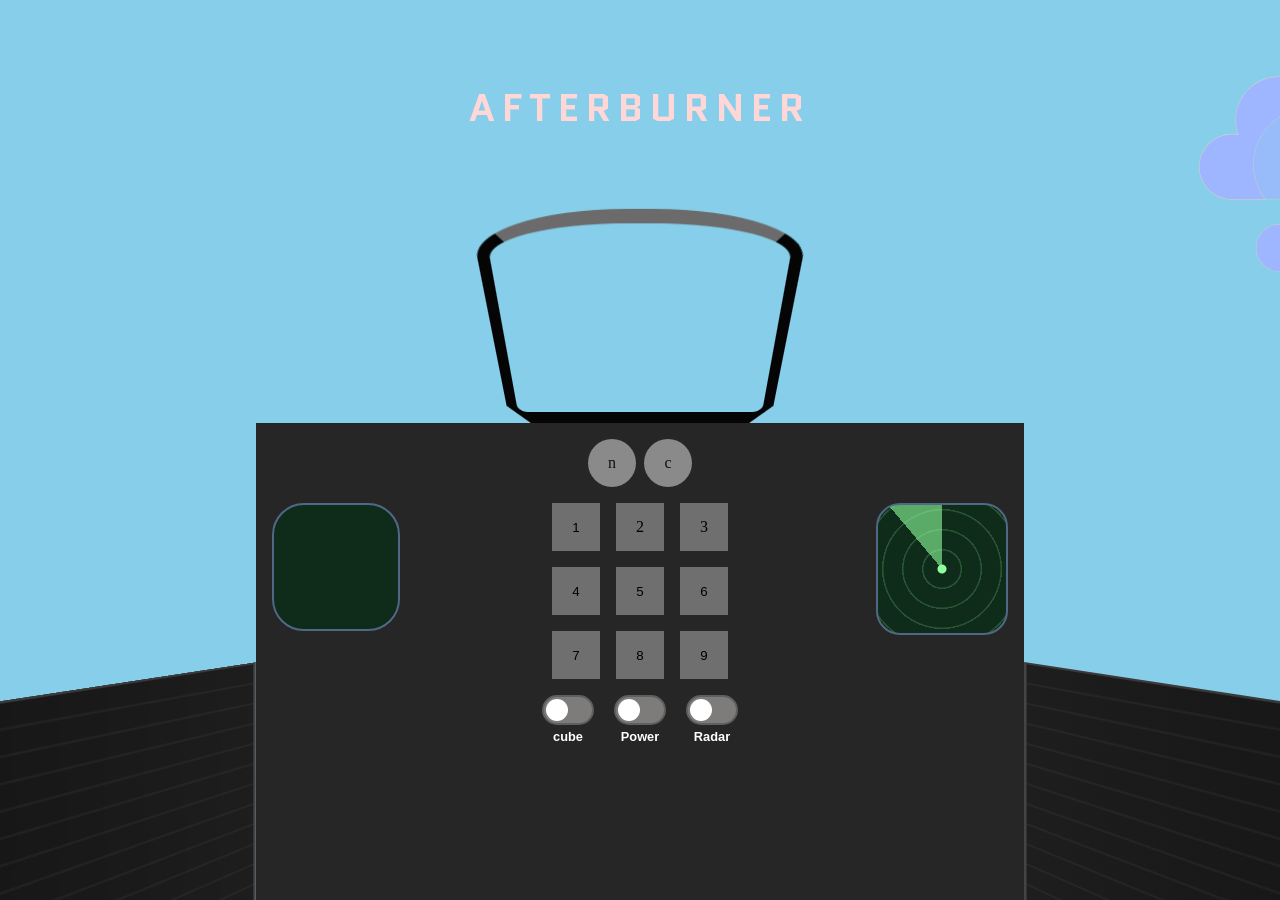
==== commit 0dd89405: "sides added" ====
--- a/index.html
+++ b/index.html
@@ -39,6 +39,7 @@
 ---------------------------------------->
     <!-- buttons  -->
     <div>
+      <aside></aside>
       <div>
         <label><input type="checkbox" value="nightmode" /><span>n</span></label>
         <label><input type="checkbox" /><span>c</span></label>
@@ -81,6 +82,7 @@
           <div></div>
         </div>
       </div>
+      <aside></aside>
     </div>
   </body>
 </html>
--- a/style.css
+++ b/style.css
@@ -15,13 +15,6 @@
   font-display: swap;
 }
 
-@font-face {
-  font-family: "Orbitron";
-  src: url("fonts/orbitron-latin-700-normal.woff2") format("woff2");
-  font-weight: 700;
-  font-style: normal;
-  font-display: swap;
-}
 
 /* MARK: TOKENS */
 /* Globale kleurvariabelen zodat kleuren op één plek te wijzigen zijn. */
@@ -108,7 +101,7 @@
 body > h1:first-of-type {
   margin-bottom: 0.5rem;
   position: relative;
-  font-family: "Orbitron", Arial, sans-serif;
+  font-family: "Quantico", Arial, sans-serif;
   font-size: clamp(1.4rem, 5vw, 2.4rem);
   text-transform: uppercase;
   letter-spacing: 0.18em;
@@ -329,6 +322,11 @@
   position: relative;
 }
 
+/* MARK: SIDE PANELS — verborgen op mobile/tablet */
+body > div:nth-of-type(2) > aside {
+  display: none;
+}
+
 /* Gedeelde transition voor alle knoppen in de button box. */
 body > div:nth-of-type(2) > div:first-of-type > label,
 body > div:nth-of-type(2) > div:first-of-type > button,
@@ -537,6 +535,36 @@
   body > div:nth-of-type(2) > div:nth-of-type(3) > label {
     color: #8dff9c;
   }
+
+  body > div:nth-of-type(2) > aside {
+    border-color: #0d2a1a;
+  }
+
+  body > div:nth-of-type(2) > aside:first-of-type {
+    background-image:
+      repeating-linear-gradient(
+        to bottom,
+        transparent 0px,
+        transparent 18px,
+        rgba(141, 255, 156, 0.04) 18px,
+        rgba(141, 255, 156, 0.04) 20px
+      ),
+      linear-gradient(to right, #060f09, #0d1a10);
+    border-right-color: #1a3d22;
+  }
+
+  body > div:nth-of-type(2) > aside:last-of-type {
+    background-image:
+      repeating-linear-gradient(
+        to bottom,
+        transparent 0px,
+        transparent 18px,
+        rgba(141, 255, 156, 0.04) 18px,
+        rgba(141, 255, 156, 0.04) 20px
+      ),
+      linear-gradient(to left, #060f09, #0d1a10);
+    border-left-color: #1a3d22;
+  }
 }
 
 /* MARK: EMERGENCY MODE */
@@ -572,13 +600,6 @@
       > label:nth-of-type(2)
       > input:checked
   )
-  /* Raket schiet van het cockpit af naar de rechterbovenhoek. */
-  body::before {
-  background-image: url('assets/rocket-bomb-svgrepo-com.svg');
-  background-size: 70px;
-  background-repeat: no-repeat;
-  animation: rocket-launch 1.6s ease-in infinite;
-}
 
 /* Maak de titel feller rood en versnel de alarm-animatie. */
 html:has(
@@ -736,33 +757,30 @@
     display: inline-flex;
   }
 
-  body > div:nth-of-type(2) {
-    padding-left: 10rem;
-    padding-right: 10rem;
-  }
+  /* no extra padding needed — side panels handle the visual width */
 
   body > div:nth-of-type(2)::before,
   body > div:nth-of-type(2)::after {
     content: "";
     position: absolute;
     top: 5rem;
-    width: 12rem;
-    height: 12rem;
+    width: 8rem;
+    height: 8rem;
     border: 2px solid #4f6886;
-    border-radius: 2rem;
+    border-radius: 1.5rem;
     pointer-events: none;
     transition: opacity 0.25s ease;
   }
 
   body > div:nth-of-type(2)::before {
-    left: 2rem;
+    left: 1rem;
     background: #6f8fb3;
     opacity: 0;
   }
 
   /* https://developer.mozilla.org/en-US/docs/Web/CSS/Reference/Values/gradient/conic-gradient */
   body > div:nth-of-type(2)::after {
-    right: 2rem;
+    right: 1rem;
     opacity: 1;
     background:
       radial-gradient(
@@ -802,27 +820,66 @@
   }
 }
 
-/* Desktop: zijpanelen groter. */
+/* Desktop: zijpanelen aan, button box smaller. */
 @media (min-width: 1024px) {
-  body > div:nth-of-type(2)::before,
+  body > div:nth-of-type(2)::before {
+    left: 1rem;
+  }
+
   body > div:nth-of-type(2)::after {
-    width: 16rem;
-    height: 16rem;
-  }
-
-  body > div:nth-of-type(2)::before {
-    left: 4rem;
-  }
-
-  body > div:nth-of-type(2)::after {
-    right: 4rem;
-  }
-}
-
-/* Breed scherm: button box vult de volledige breedte. */
-@media (min-width: 1440px) {
+    right: 1rem;
+  }
+
   body > div:nth-of-type(2) {
-    width: 100%;
+    width: 60vw;
+    flex: 1;
+    padding-left: 9rem;
+    padding-right: 9rem;
+    perspective: 900px;
+    transform-style: preserve-3d;
+  }
+
+  body > div:nth-of-type(2) > aside {
+    display: block;
+    position: absolute;
+    bottom: 0;
+    height: 50%;
+    width: 18vw;
+    pointer-events: none;
+    border-top: 2px solid #3a3a3a;
+    border-bottom: 2px solid #111;
+  }
+
+  body > div:nth-of-type(2) > aside:first-of-type {
+    right: 100%;
+    transform-origin: right center;
+    transform: rotateY(55deg);
+    border-right: 2px solid #444;
+    background:
+      repeating-linear-gradient(
+        to bottom,
+        transparent 0px,
+        transparent 18px,
+        rgba(255, 255, 255, 0.04) 18px,
+        rgba(255, 255, 255, 0.04) 20px
+      ),
+      linear-gradient(to right, #141414, #1e1e1e);
+  }
+
+  body > div:nth-of-type(2) > aside:last-of-type {
+    left: 100%;
+    transform-origin: left center;
+    transform: rotateY(-55deg);
+    border-left: 2px solid #444;
+    background:
+      repeating-linear-gradient(
+        to bottom,
+        transparent 0px,
+        transparent 18px,
+        rgba(255, 255, 255, 0.04) 18px,
+        rgba(255, 255, 255, 0.04) 20px
+      ),
+      linear-gradient(to left, #141414, #1e1e1e);
   }
 }
 
@@ -863,21 +920,9 @@
   initial-value: -30%;
 }
 
-/* MARK: ANIMATIES — RADAR */
-/* dit stukje code is gemaakt met behulp van owen */
-/* https://claude.ai/share/554724a1-56f7-4cd3-8fe9-bd73e5369f5e
-gevraagd aan claude waarom hij eerst niet de juiste richting op spinde */
-@keyframes radar-spin {
-  from {
-    --radar-angle: 320deg;
-  }
-  to {
-    --radar-angle: 450deg;
-  }
-}
+
 
 /* MARK: ANIMATIES — WOLKEN */
-/* Wolken schuiven horizontaal over het scherm van rechts naar links (1+2) of andersom (3+4). */
 @keyframes wolk-1 {
   from {
     --wolk-1: 110%;
@@ -914,24 +959,22 @@
 /* MARK: ANIMATIES — TITEL */
 /* https://developer.mozilla.org/en-US/docs/Web/CSS/easing-function/steps */
 /* https://developer.mozilla.org/en-US/docs/Web/CSS/clip-path */
-/* Titel vliegt van links naar binnen met een kleine overshoots. */
 @keyframes title-flyin {
-  /* start: volledig buiten beeld links */
   0% {
     transform: translateX(-120vw) translateY(10px) rotate(-8deg) scale(0.9);
     opacity: 0;
     letter-spacing: 0.04em;
   }
-  /* overshoot: te ver naar rechts doorgeschoten */
+
   65% {
     transform: translateX(50vw) translateY(-1px) rotate(1deg) scale(1.02);
     opacity: 1;
   }
-  /* terugslag: iets te ver terug naar links */
+
   95% {
     transform: translateX(-20vw) translateY(0) rotate(-0.4deg) scale(0.995);
   }
-  /* landing: op de eindpositie */
+
   100% {
     transform: translateX(0) translateY(0) rotate(0deg) scale(1);
     opacity: 1;
@@ -1012,7 +1055,21 @@
   }
 }
 
+
+
 /* MARK: ANIMATIES — RADAR */
+/* dit stukje code is gemaakt met behulp van owen */
+/* https://claude.ai/share/554724a1-56f7-4cd3-8fe9-bd73e5369f5e
+gevraagd aan claude waarom hij eerst niet de juiste richting op spinde */
+@keyframes radar-spin {
+  from {
+    --radar-angle: 320deg;
+  }
+  to {
+    --radar-angle: 450deg;
+  }
+}
+
 /* Radarblip flitst op op twee momenten per cyclus. */
 @keyframes blip-pulse {
   0%,
--- a/cube.css
+++ b/cube.css
@@ -2,7 +2,7 @@
   body > div:nth-of-type(2) > div:nth-of-type(4) {
     position: absolute;
     top: 5rem;
-    left: 2rem;
+    left: 1rem;
     width: 12rem;
     height: 12rem;
     border: 2px solid #4f6886;
@@ -11,17 +11,19 @@
     display: grid;
     place-items: center;
     overflow: hidden;
-    opacity: 0;
-    transition: opacity 0.25s ease;
+    opacity: 1;
     pointer-events: none;
   }
 
+  /* cube zelf verborgen tot toggle aan is */
   body > div:nth-of-type(2) > div:nth-of-type(4) > div {
     width: 72px;
     height: 72px;
     position: relative;
     transform-style: preserve-3d;
     animation: cube-spin 4s linear infinite;
+    opacity: 0;
+    transition: opacity 0.25s ease;
   }
 
   body > div:nth-of-type(2) > div:nth-of-type(4) > div > div {
@@ -37,18 +39,19 @@
   body > div:nth-of-type(2) > div:nth-of-type(4) > div > div:nth-of-type(4) { transform: rotateY(-90deg) translateZ(36px); }
   body > div:nth-of-type(2) > div:nth-of-type(4) > div > div:nth-of-type(5) { transform: rotateX(90deg) translateZ(36px); }
   body > div:nth-of-type(2) > div:nth-of-type(4) > div > div:nth-of-type(6) { transform: rotateX(-90deg) translateZ(36px); }
-/* toggle switch */
+
+  /* toggle: toon de kubus binnenin */
   body:has(> div:nth-of-type(2) > div:nth-of-type(3) > label:nth-of-type(1) > input:checked)
-    > div:nth-of-type(2) > div:nth-of-type(4) {
+    > div:nth-of-type(2) > div:nth-of-type(4) > div {
     opacity: 1;
   }
 }
 
 @media (min-width: 1024px) {
   body > div:nth-of-type(2) > div:nth-of-type(4) {
-    width: 16rem;
-    height: 16rem;
-    left: 4rem;
+    width: 8rem;
+    height: 8rem;
+    left: 1rem;
   }
 }
 
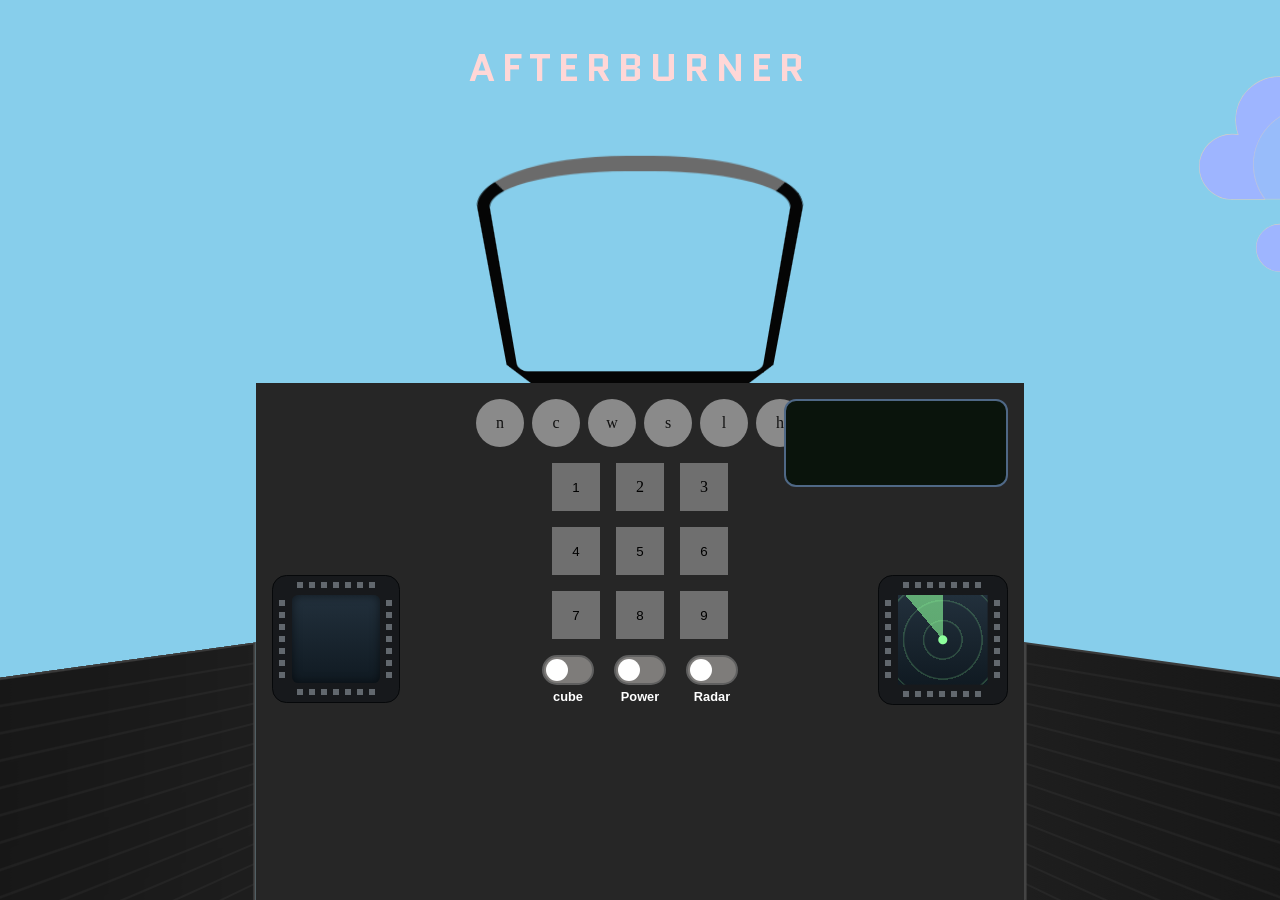
==== commit c9d24792: "f16 boxes" ====
--- a/index.html
+++ b/index.html
@@ -43,6 +43,10 @@
       <div>
         <label><input type="checkbox" value="nightmode" /><span>n</span></label>
         <label><input type="checkbox" /><span>c</span></label>
+        <label><input type="checkbox" /><span>w</span></label>
+        <label><input type="checkbox" /><span>s</span></label>
+        <label><input type="checkbox" /><span>l</span></label>
+        <label><input type="checkbox" /><span>h</span></label>
       </div>
 
       <div>
@@ -82,6 +86,16 @@
           <div></div>
         </div>
       </div>
+      <!-- status scherm -->
+      <div>
+        <ul>
+          <li>NGT</li>
+          <li>CUBE</li>
+          <li>WLK</li>
+          <li>SPD</li>
+          <li>LIT</li>
+        </ul>
+      </div>
       <aside></aside>
     </div>
   </body>
--- a/style.css
+++ b/style.css
@@ -36,6 +36,20 @@
 
   --color-switch-bg: #7e7c7a;
   --color-switch-stick-bg: #888;
+
+  /* Gedeelde MFD-housing voor cube-box en radar: frame, scherm en knopjes. */
+  --mfd-frame: #17191c;
+  --mfd-scherm: linear-gradient(#22303c, #101a22);
+  --mfd-knoppen-rij: repeating-linear-gradient(
+    to right,
+    #62686e 0 0.4rem,
+    transparent 0.4rem 0.75rem
+  );
+  --mfd-knoppen-kolom: repeating-linear-gradient(
+    to bottom,
+    #62686e 0 0.4rem,
+    transparent 0.4rem 0.75rem
+  );
 }
 
 /* https://developer.mozilla.org/en-US/docs/Web/CSS/:has */
@@ -67,7 +81,7 @@
   justify-content: flex-start;
   background: var(--color-page-bg);
   position: relative;
-  perspective: 900px;
+  perspective: 56.25rem;
   overflow: hidden;
 }
 
@@ -84,7 +98,7 @@
     url("assets/cloud-svgrepo-com.svg"), url("assets/cloud-svgrepo-com.svg"),
     url("assets/cloud-svgrepo-com.svg"), url("assets/cloud-svgrepo-com.svg");
   background-repeat: no-repeat;
-  background-size: 220px, 160px, 190px, 150px;
+  background-size: 13.75rem, 10rem, 11.875rem, 9.375rem;
   background-position:
     var(--wolk-1) 15%,
     var(--wolk-2) 60%,
@@ -137,9 +151,9 @@
 
 /* MARK: BEHUIZING BUITENKANT */
 body > div:first-of-type {
-  width: 240px;
-  height: 240px;
-  padding-top: 10px;
+  width: 15rem;
+  height: 15rem;
+  padding-top: 0.625rem;
   transform-origin: center bottom;
   transform: rotateX(-35deg);
   transform-style: preserve-3d;
@@ -164,11 +178,12 @@
   position: relative;
   overflow: hidden;
   background: transparent;
-  border-top: 14px solid var(--color-housing-top);
-  border-left: 10px solid var(--color-housing-algemeen);
-  border-right: 10px solid var(--color-housing-algemeen);
-  border-bottom: 18px solid var(--color-housing-algemeen);
-  border-radius: 120px 120px 20px 20px / 50px 50px 30px 30px;
+  border-top: 0.875rem solid var(--color-housing-top);
+  border-left: 0.625rem solid var(--color-housing-algemeen);
+  border-right: 0.625rem solid var(--color-housing-algemeen);
+  border-bottom: 1.125rem solid var(--color-housing-algemeen);
+  border-radius: 7.5rem 7.5rem 1.25rem 1.25rem / 3.125rem 3.125rem 1.875rem
+    1.875rem;
   transform-style: preserve-3d;
 }
 
@@ -207,7 +222,7 @@
   inset: 0;
   display: grid;
   place-items: center;
-  perspective: 200px;
+  perspective: 12.5rem;
   opacity: 0;
   transition: opacity 0.25s ease;
 }
@@ -244,8 +259,8 @@
 }
 
 body > div:first-of-type > div > div > div > div {
-  width: 60px;
-  height: 60px;
+  width: 3.75rem;
+  height: 3.75rem;
   position: relative;
   transform-style: preserve-3d;
   animation: cube-spin 4s linear infinite;
@@ -260,22 +275,22 @@
 
 /* De zes vlakken van de kubus worden elk naar hun 3D-positie geschoven. */
 body > div:first-of-type > div > div > div > div > div:nth-of-type(1) {
-  transform: translateZ(30px);
+  transform: translateZ(1.875rem);
 }
 body > div:first-of-type > div > div > div > div > div:nth-of-type(2) {
-  transform: rotateY(180deg) translateZ(30px);
+  transform: rotateY(180deg) translateZ(1.875rem);
 }
 body > div:first-of-type > div > div > div > div > div:nth-of-type(3) {
-  transform: rotateY(90deg) translateZ(30px);
+  transform: rotateY(90deg) translateZ(1.875rem);
 }
 body > div:first-of-type > div > div > div > div > div:nth-of-type(4) {
-  transform: rotateY(-90deg) translateZ(30px);
+  transform: rotateY(-90deg) translateZ(1.875rem);
 }
 body > div:first-of-type > div > div > div > div > div:nth-of-type(5) {
-  transform: rotateX(90deg) translateZ(30px);
+  transform: rotateX(90deg) translateZ(1.875rem);
 }
 body > div:first-of-type > div > div > div > div > div:nth-of-type(6) {
-  transform: rotateX(-90deg) translateZ(30px);
+  transform: rotateX(-90deg) translateZ(1.875rem);
 }
 
 /* Meetdata als vijf rijen met een getal links, streep in het midden en getal rechts. */
@@ -305,7 +320,7 @@
 }
 
 body > div:first-of-type > div > div ol li span:nth-of-type(2) {
-  height: 2px;
+  height: 0.125rem;
   background: var(--color-screen);
   box-shadow: 0 0 8px var(--color-screen-glow);
 }
@@ -324,6 +339,11 @@
 
 /* MARK: SIDE PANELS — verborgen op mobile/tablet */
 body > div:nth-of-type(2) > aside {
+  display: none;
+}
+
+/* Horizonscherm pas zichtbaar vanaf tabletformaat. */
+body > div:nth-of-type(2) > div:nth-of-type(5) {
   display: none;
 }
 
@@ -412,11 +432,11 @@
   background: #505050;
 }
 
-/* c knop actief (cube mode) */
+/* Ronde knop actief: groene ring zodat je ziet welke functies aanstaan. */
 body
   > div:nth-of-type(2)
   > div:first-of-type
-  > label:nth-of-type(2):has(input:checked) {
+  > label:has(input:checked) {
   border-color: var(--color-screen);
   box-shadow: 0 0 8px var(--color-screen-glow);
 }
@@ -427,6 +447,29 @@
   border-color: #ff880066;
   box-shadow: 0 0 8px #ff880033;
 }
+
+/* MARK: KEYPAD DISPLAY */
+/* Elke ingedrukte cijfertoets toont zijn cijfer groot op het hoofdscherm
+   (alleen zichtbaar als de Power-switch aanstaat). */
+body > div:first-of-type > div > div::after {
+  content: "";
+  position: absolute;
+  inset: 0;
+  display: grid;
+  place-items: center;
+  font-family: "Quantico", Arial, sans-serif;
+  font-size: 4rem;
+}
+
+html:has(body > div:nth-of-type(2) > div:nth-of-type(2) > button:nth-of-type(1):active) body > div:first-of-type > div > div::after { content: "1"; }
+html:has(body > div:nth-of-type(2) > div:nth-of-type(2) > label:nth-of-type(1):active)  body > div:first-of-type > div > div::after { content: "2"; }
+html:has(body > div:nth-of-type(2) > div:nth-of-type(2) > label:nth-of-type(2):active)  body > div:first-of-type > div > div::after { content: "3"; }
+html:has(body > div:nth-of-type(2) > div:nth-of-type(2) > button:nth-of-type(2):active) body > div:first-of-type > div > div::after { content: "4"; }
+html:has(body > div:nth-of-type(2) > div:nth-of-type(2) > button:nth-of-type(3):active) body > div:first-of-type > div > div::after { content: "5"; }
+html:has(body > div:nth-of-type(2) > div:nth-of-type(2) > button:nth-of-type(4):active) body > div:first-of-type > div > div::after { content: "6"; }
+html:has(body > div:nth-of-type(2) > div:nth-of-type(2) > button:nth-of-type(5):active) body > div:first-of-type > div > div::after { content: "7"; }
+html:has(body > div:nth-of-type(2) > div:nth-of-type(2) > button:nth-of-type(6):active) body > div:first-of-type > div > div::after { content: "8"; }
+html:has(body > div:nth-of-type(2) > div:nth-of-type(2) > button:nth-of-type(7):active) body > div:first-of-type > div > div::after { content: "9"; }
 
 /* MARK: SWITCHES */
 /* https://www.w3schools.com/howto/howto_css_switch.asp */
@@ -451,10 +494,10 @@
 body > div:nth-of-type(2) > div:nth-of-type(3) label input {
   -webkit-appearance: none;
   appearance: none;
-  width: 52px;
-  height: 30px;
+  width: 3.25rem;
+  height: 1.875rem;
   border-radius: 999px;
-  border: 2px solid #5f5f5f;
+  border: 0.125rem solid #5f5f5f;
   background: var(--color-switch-bg);
   cursor: pointer;
   position: relative;
@@ -466,10 +509,10 @@
 body > div:nth-of-type(2) > div:nth-of-type(3) label input::before {
   content: "";
   position: absolute;
-  top: 2px;
-  left: 2px;
-  width: 22px;
-  height: 22px;
+  top: 0.125rem;
+  left: 0.125rem;
+  width: 1.375rem;
+  height: 1.375rem;
   border-radius: 50%;
   background: #fff;
   transition: transform 0.2s ease;
@@ -481,7 +524,7 @@
 }
 
 body > div:nth-of-type(2) > div:nth-of-type(3) label input:checked::before {
-  transform: translateX(22px);
+  transform: translateX(1.375rem);
 }
 
 /* cube en radar verborgen op klein scherm */
@@ -587,20 +630,6 @@
   animation: emergency-flash 0.3s steps(2) infinite;
 }
 
-html:has(
-    body
-      > div:nth-of-type(2)
-      > div:nth-of-type(2)
-      > label:nth-of-type(1)
-      > input:checked
-  ):has(
-    body
-      > div:nth-of-type(2)
-      > div:nth-of-type(2)
-      > label:nth-of-type(2)
-      > input:checked
-  )
-
 /* Maak de titel feller rood en versnel de alarm-animatie. */
 html:has(
     body
@@ -702,7 +731,7 @@
   bottom: 0;
   left: 0;
   right: 0;
-  height: 140px;
+  height: 8.75rem;
   pointer-events: none;
   z-index: 10;
   background-image:
@@ -710,7 +739,7 @@
     url("assets/fire-svgrepo-com.svg"), url("assets/fire-svgrepo-com.svg"),
     url("assets/fire-svgrepo-com.svg");
   background-repeat: no-repeat;
-  background-size: 80px, 60px, 100px, 70px, 55px;
+  background-size: 5rem, 3.75rem, 6.25rem, 4.375rem, 3.4375rem;
   background-position:
     5% 100%,
     22% 100%,
@@ -722,11 +751,22 @@
 }
 
 /* MARK: RESPONSIVE */
+/* Alle maten staan in rem; vanaf pc-formaat groeit de rem-basis mee met de
+   viewportbreedte zodat het hele paneel proportioneel opschaalt en op elke
+   schermbreedte dezelfde verhoudingen houdt.
+   100vw / 90 = 16px op een 1440px scherm, ~28px op een 2560px scherm;
+   max() voorkomt dat het tussen 1024px en 1440px kleiner wordt dan 16px. */
+@media (min-width: 1024px) {
+  html {
+    font-size: max(1rem, calc(100vw / 90));
+  }
+}
+
 /* Grotere behuizing en knoppen op bredere telefoons. */
 @media (min-width: 425px) {
   body > div:first-of-type {
-    width: 260px;
-    height: 280px;
+    width: 16.25rem;
+    height: 17.5rem;
     transform: rotateX(-55deg);
   }
 
@@ -766,8 +806,8 @@
     top: 5rem;
     width: 8rem;
     height: 8rem;
-    border: 2px solid #4f6886;
-    border-radius: 1.5rem;
+    border: 1px solid #06080a;
+    border-radius: 0.9rem;
     pointer-events: none;
     transition: opacity 0.25s ease;
   }
@@ -779,28 +819,57 @@
   }
 
   /* https://developer.mozilla.org/en-US/docs/Web/CSS/Reference/Values/gradient/conic-gradient */
+  /* MFD-look: donkere bezel met rijen knopjes rondom, blauwgrijs scherm met
+     het radarbeeld erin. Alle lagen worden met background-size/-position naar
+     het binnenste schermvlak geschaald zodat de bezel vrij blijft. */
   body > div:nth-of-type(2)::after {
+    top: 12rem;
     right: 1rem;
     opacity: 1;
     background:
       radial-gradient(
         circle at 68% 28%,
-        rgb(255 0 0 / var(--blip-opacity)) 3px,
-        rgb(255 0 0 / calc(var(--blip-opacity) * 0.3)) 7px,
-        transparent 9px
+        rgb(255 0 0 / var(--blip-opacity)) 0.1875rem,
+        rgb(255 0 0 / calc(var(--blip-opacity) * 0.3)) 0.4375rem,
+        transparent 0.5625rem
       ),
-      radial-gradient(circle, #8dff9c 4px, transparent 5px),
+      radial-gradient(circle, #8dff9c 0.25rem, transparent 0.3125rem),
       repeating-radial-gradient(
         circle,
-        transparent 0 18px,
-        #8dff9c33 19px 20px
+        transparent 0 1.125rem,
+        #8dff9c33 1.1875rem 1.25rem
       ),
       conic-gradient(
         from var(--radar-angle),
         transparent 0 320deg,
         #8dff9c99 0deg 360deg
       ),
-      #0f2b1a;
+      var(--mfd-scherm),
+      var(--mfd-knoppen-rij),
+      var(--mfd-knoppen-rij),
+      var(--mfd-knoppen-kolom),
+      var(--mfd-knoppen-kolom);
+    background-color: var(--mfd-frame);
+    background-size:
+      calc(100% - 2.4rem) calc(100% - 2.4rem),
+      calc(100% - 2.4rem) calc(100% - 2.4rem),
+      calc(100% - 2.4rem) calc(100% - 2.4rem),
+      calc(100% - 2.4rem) calc(100% - 2.4rem),
+      calc(100% - 2.4rem) calc(100% - 2.4rem),
+      calc(100% - 3rem) 0.4rem,
+      calc(100% - 3rem) 0.4rem,
+      0.4rem calc(100% - 3rem),
+      0.4rem calc(100% - 3rem);
+    background-position:
+      center,
+      center,
+      center,
+      center,
+      center,
+      top 0.4rem center,
+      bottom 0.4rem center,
+      left 0.4rem center,
+      right 0.4rem center;
     background-repeat: no-repeat;
     animation: none;
   }
@@ -818,10 +887,186 @@
       radar-spin 2.5s linear infinite alternate-reverse,
       blip-pulse 5s linear infinite;
   }
+
+  /* MARK: STATUS SCHERM */
+  /* DED-uitlezing naast de ronde knoppen; gaat aan met de Power-switch,
+     de h-knop dimt hem. Smal gehouden zodat hij de knoppenrij nooit raakt. */
+  body > div:nth-of-type(2) > div:nth-of-type(5) {
+    display: block;
+    position: absolute;
+    top: 1rem;
+    right: 1rem;
+    width: 14rem;
+    height: 5.5rem;
+    padding: 0.4rem 0.6rem;
+    border: 2px solid #4f6886;
+    border-radius: 0.75rem;
+    background: #0a140c;
+    overflow: hidden;
+    pointer-events: none;
+  }
+
+  body > div:nth-of-type(2) > div:nth-of-type(5) > ul {
+    list-style: none;
+    height: 100%;
+    display: grid;
+    grid-template-rows: repeat(5, 1fr);
+    align-items: center;
+    font-family: "Quantico", "Courier New", monospace;
+    font-size: 0.62rem;
+    letter-spacing: 0.08em;
+    color: #8dff9c;
+    text-shadow: 0 0 4px #8dff9c99;
+    opacity: 0;
+    transition: opacity 0.25s ease;
+  }
+
+  body > div:nth-of-type(2) > div:nth-of-type(5) > ul > li {
+    display: flex;
+    justify-content: space-between;
+  }
+
+  /* Standaardwaarden van de uitlezing per ronde knop. */
+  body > div:nth-of-type(2) > div:nth-of-type(5) > ul > li::after {
+    content: "OFF";
+  }
+
+  /* Wolken staan standaard aan, snelheid standaard op normaal. */
+  body
+    > div:nth-of-type(2)
+    > div:nth-of-type(5)
+    > ul
+    > li:nth-of-type(3)::after {
+    content: "ON";
+  }
+
+  body
+    > div:nth-of-type(2)
+    > div:nth-of-type(5)
+    > ul
+    > li:nth-of-type(4)::after {
+    content: "NRM";
+  }
+
+  /* Actieve knoppen kleuren geel met hun nieuwe waarde, zoals in een echte DED. */
+  html:has(
+      body
+        > div:nth-of-type(2)
+        > div:first-of-type
+        > label:nth-of-type(1)
+        > input[type="checkbox"]:checked
+    )
+    body
+    > div:nth-of-type(2)
+    > div:nth-of-type(5)
+    > ul
+    > li:nth-of-type(1)::after {
+    content: "ON";
+    color: #ffe066;
+  }
+
+  html:has(
+      body
+        > div:nth-of-type(2)
+        > div:first-of-type
+        > label:nth-of-type(2)
+        > input[type="checkbox"]:checked
+    )
+    body
+    > div:nth-of-type(2)
+    > div:nth-of-type(5)
+    > ul
+    > li:nth-of-type(2)::after {
+    content: "ON";
+    color: #ffe066;
+  }
+
+  html:has(
+      body
+        > div:nth-of-type(2)
+        > div:first-of-type
+        > label:nth-of-type(3)
+        > input[type="checkbox"]:checked
+    )
+    body
+    > div:nth-of-type(2)
+    > div:nth-of-type(5)
+    > ul
+    > li:nth-of-type(3)::after {
+    content: "OFF";
+    color: #ffe066;
+  }
+
+  html:has(
+      body
+        > div:nth-of-type(2)
+        > div:first-of-type
+        > label:nth-of-type(4)
+        > input[type="checkbox"]:checked
+    )
+    body
+    > div:nth-of-type(2)
+    > div:nth-of-type(5)
+    > ul
+    > li:nth-of-type(4)::after {
+    content: "FST";
+    color: #ffe066;
+  }
+
+  html:has(
+      body
+        > div:nth-of-type(2)
+        > div:first-of-type
+        > label:nth-of-type(5)
+        > input[type="checkbox"]:checked
+    )
+    body
+    > div:nth-of-type(2)
+    > div:nth-of-type(5)
+    > ul
+    > li:nth-of-type(5)::after {
+    content: "ON";
+    color: #ffe066;
+  }
+
+  /* Power-switch zet de DED-uitlezing aan, net als het hoofdscherm. */
+  html:has(
+      body
+        > div:nth-of-type(2)
+        > div:nth-of-type(3)
+        > label:nth-of-type(2)
+        > input[type="checkbox"]:checked
+    )
+    body
+    > div:nth-of-type(2)
+    > div:nth-of-type(5)
+    > ul {
+    opacity: 1;
+  }
+
+  /* h-knop dimt de uitlezing weer, ook als de stroom aanstaat. */
+  html:has(
+      body
+        > div:nth-of-type(2)
+        > div:first-of-type
+        > label:nth-of-type(6)
+        > input[type="checkbox"]:checked
+    )
+    body
+    > div:nth-of-type(2)
+    > div:nth-of-type(5)
+    > ul {
+    opacity: 0;
+  }
 }
 
 /* Desktop: zijpanelen aan, button box smaller. */
 @media (min-width: 1024px) {
+  /* Minder lucht boven het paneel zodat de switch-labels onderin leesbaar blijven. */
+  body {
+    padding-top: 2.5rem;
+  }
+
   body > div:nth-of-type(2)::before {
     left: 1rem;
   }
@@ -835,7 +1080,7 @@
     flex: 1;
     padding-left: 9rem;
     padding-right: 9rem;
-    perspective: 900px;
+    perspective: 56.25rem;
     transform-style: preserve-3d;
   }
 
@@ -883,6 +1128,99 @@
   }
 }
 
+/* MARK: RONDE KNOP FUNCTIES */
+/* w: wolken uit. */
+html:has(
+    body
+      > div:nth-of-type(2)
+      > div:first-of-type
+      > label:nth-of-type(3)
+      > input[type="checkbox"]:checked
+  )
+  body::before {
+  display: none;
+}
+
+/* s: speed — kubussen, radar en wolken draaien sneller. */
+html:has(
+    body
+      > div:nth-of-type(2)
+      > div:first-of-type
+      > label:nth-of-type(4)
+      > input[type="checkbox"]:checked
+  )
+  body
+  > div:first-of-type
+  > div
+  > div
+  > div
+  > div,
+html:has(
+    body
+      > div:nth-of-type(2)
+      > div:first-of-type
+      > label:nth-of-type(4)
+      > input[type="checkbox"]:checked
+  )
+  body
+  > div:nth-of-type(2)
+  > div:nth-of-type(4)
+  > div {
+  animation-duration: 1.2s;
+}
+
+html:has(
+    body
+      > div:nth-of-type(2)
+      > div:first-of-type
+      > label:nth-of-type(4)
+      > input[type="checkbox"]:checked
+  )
+  body
+  > div:nth-of-type(2)::after {
+  animation-duration: 1s, 2.5s;
+}
+
+html:has(
+    body
+      > div:nth-of-type(2)
+      > div:first-of-type
+      > label:nth-of-type(4)
+      > input[type="checkbox"]:checked
+  )
+  body::before {
+  animation-duration: 3s, 3s, 3s, 3s;
+}
+
+/* l: keypadverlichting — alle toetsen krijgen groene backlight. */
+html:has(
+    body
+      > div:nth-of-type(2)
+      > div:first-of-type
+      > label:nth-of-type(5)
+      > input[type="checkbox"]:checked
+  )
+  body
+  > div:nth-of-type(2)
+  > div:nth-of-type(2)
+  > button,
+html:has(
+    body
+      > div:nth-of-type(2)
+      > div:first-of-type
+      > label:nth-of-type(5)
+      > input[type="checkbox"]:checked
+  )
+  body
+  > div:nth-of-type(2)
+  > div:nth-of-type(2)
+  > label {
+  color: #8dff9c;
+  border-color: #8dff9c88;
+  text-shadow: 0 0 6px #8dff9c;
+  box-shadow: 0 0 10px #8dff9c44;
+}
+
 /* MARK: ANIMATIES */
 /* https://developer.mozilla.org/en-US/docs/Web/CSS/Reference/At-rules/@property */
 /* https://developer.mozilla.org/en-US/docs/Web/CSS/Reference/At-rules/@keyframes */
--- a/cube.css
+++ b/cube.css
@@ -1,27 +1,56 @@
 @media (min-width: 768px) {
+  /* MFD-housing: zelfde maat en hoogte als de radar zodat links en rechts
+     uitgelijnd zijn; frame en knopjes komen uit de gedeelde --mfd-tokens. */
   body > div:nth-of-type(2) > div:nth-of-type(4) {
     position: absolute;
-    top: 5rem;
+    top: 12rem;
     left: 1rem;
-    width: 12rem;
-    height: 12rem;
-    border: 2px solid #4f6886;
-    border-radius: 2rem;
-    background: #0f2b1a;
+    width: 8rem;
+    height: 8rem;
+    border: 1px solid #06080a;
+    border-radius: 0.9rem;
+    background:
+      var(--mfd-knoppen-rij),
+      var(--mfd-knoppen-rij),
+      var(--mfd-knoppen-kolom),
+      var(--mfd-knoppen-kolom);
+    background-color: var(--mfd-frame);
+    background-size:
+      calc(100% - 3rem) 0.4rem,
+      calc(100% - 3rem) 0.4rem,
+      0.4rem calc(100% - 3rem),
+      0.4rem calc(100% - 3rem);
+    background-position:
+      top 0.4rem center,
+      bottom 0.4rem center,
+      left 0.4rem center,
+      right 0.4rem center;
+    background-repeat: no-repeat;
     display: grid;
     place-items: center;
     overflow: hidden;
-    opacity: 1;
     pointer-events: none;
   }
 
-  /* cube zelf verborgen tot toggle aan is */
+  /* Blauwgrijs MFD-scherm binnen de bezel waar de kubus op draait. */
+  body > div:nth-of-type(2) > div:nth-of-type(4)::before {
+    content: "";
+    position: absolute;
+    inset: 1.2rem;
+    border-radius: 0.4rem;
+    background: var(--mfd-scherm);
+    box-shadow: inset 0 0 0.6rem #00000088;
+  }
+
+  /* cube zelf verborgen tot toggle aan is; scale houdt de draaiende kubus
+     (diagonaal ~1.75x de zijde) binnen het schermvlak van de bezel. */
   body > div:nth-of-type(2) > div:nth-of-type(4) > div {
-    width: 72px;
-    height: 72px;
+    width: 4.5rem;
+    height: 4.5rem;
     position: relative;
     transform-style: preserve-3d;
     animation: cube-spin 4s linear infinite;
+    scale: 0.55;
     opacity: 0;
     transition: opacity 0.25s ease;
   }
@@ -33,12 +62,12 @@
     background: #8dff9c22;
   }
 
-  body > div:nth-of-type(2) > div:nth-of-type(4) > div > div:nth-of-type(1) { transform: translateZ(36px); }
-  body > div:nth-of-type(2) > div:nth-of-type(4) > div > div:nth-of-type(2) { transform: rotateY(180deg) translateZ(36px); }
-  body > div:nth-of-type(2) > div:nth-of-type(4) > div > div:nth-of-type(3) { transform: rotateY(90deg) translateZ(36px); }
-  body > div:nth-of-type(2) > div:nth-of-type(4) > div > div:nth-of-type(4) { transform: rotateY(-90deg) translateZ(36px); }
-  body > div:nth-of-type(2) > div:nth-of-type(4) > div > div:nth-of-type(5) { transform: rotateX(90deg) translateZ(36px); }
-  body > div:nth-of-type(2) > div:nth-of-type(4) > div > div:nth-of-type(6) { transform: rotateX(-90deg) translateZ(36px); }
+  body > div:nth-of-type(2) > div:nth-of-type(4) > div > div:nth-of-type(1) { transform: translateZ(2.25rem); }
+  body > div:nth-of-type(2) > div:nth-of-type(4) > div > div:nth-of-type(2) { transform: rotateY(180deg) translateZ(2.25rem); }
+  body > div:nth-of-type(2) > div:nth-of-type(4) > div > div:nth-of-type(3) { transform: rotateY(90deg) translateZ(2.25rem); }
+  body > div:nth-of-type(2) > div:nth-of-type(4) > div > div:nth-of-type(4) { transform: rotateY(-90deg) translateZ(2.25rem); }
+  body > div:nth-of-type(2) > div:nth-of-type(4) > div > div:nth-of-type(5) { transform: rotateX(90deg) translateZ(2.25rem); }
+  body > div:nth-of-type(2) > div:nth-of-type(4) > div > div:nth-of-type(6) { transform: rotateX(-90deg) translateZ(2.25rem); }
 
   /* toggle: toon de kubus binnenin */
   body:has(> div:nth-of-type(2) > div:nth-of-type(3) > label:nth-of-type(1) > input:checked)
@@ -47,14 +76,6 @@
   }
 }
 
-@media (min-width: 1024px) {
-  body > div:nth-of-type(2) > div:nth-of-type(4) {
-    width: 8rem;
-    height: 8rem;
-    left: 1rem;
-  }
-}
-
 @keyframes cube-spin {
   to { transform: rotateX(360deg) rotateY(360deg); }
 }
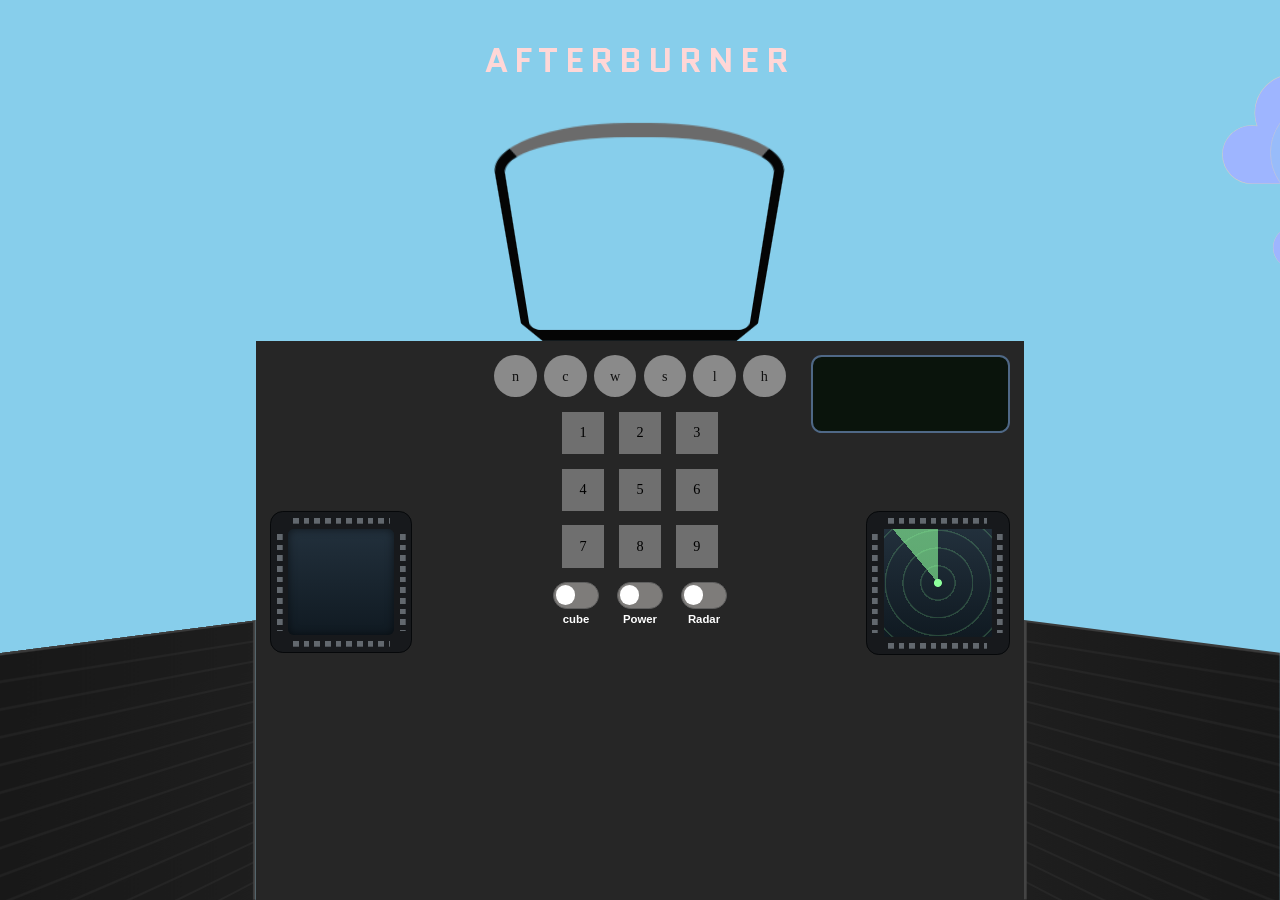
==== commit b68adbb3: "code check all buttons funtional" ====
--- a/index.html
+++ b/index.html
@@ -41,7 +41,7 @@
     <div>
       <aside></aside>
       <div>
-        <label><input type="checkbox" value="nightmode" /><span>n</span></label>
+        <label><input type="checkbox" /><span>n</span></label>
         <label><input type="checkbox" /><span>c</span></label>
         <label><input type="checkbox" /><span>w</span></label>
         <label><input type="checkbox" /><span>s</span></label>
@@ -50,15 +50,15 @@
       </div>
 
       <div>
-        <button><span>1</span></button>
+        <label><input type="checkbox"><span>1</span></label>
         <label><input type="checkbox"><span>2</span></label>
         <label><input type="checkbox"><span>3</span></label>
-        <button><span>4</span></button>
-        <button><span>5</span></button>
-        <button><span>6</span></button>
-        <button><span>7</span></button>
-        <button><span>8</span></button>
-        <button><span>9</span></button>
+        <label><input type="checkbox"><span>4</span></label>
+        <label><input type="checkbox"><span>5</span></label>
+        <label><input type="checkbox"><span>6</span></label>
+        <label><input type="checkbox"><span>7</span></label>
+        <label><input type="checkbox"><span>8</span></label>
+        <label><input type="checkbox"><span>9</span></label>
       </div>
       <div>
         <label>
--- a/style.css
+++ b/style.css
@@ -35,7 +35,6 @@
   --color-keypad-button-bg: #6f6f6f;
 
   --color-switch-bg: #7e7c7a;
-  --color-switch-stick-bg: #888;
 
   /* Gedeelde MFD-housing voor cube-box en radar: frame, scherm en knopjes. */
   --mfd-frame: #17191c;
@@ -349,8 +348,6 @@
 
 /* Gedeelde transition voor alle knoppen in de button box. */
 body > div:nth-of-type(2) > div:first-of-type > label,
-body > div:nth-of-type(2) > div:first-of-type > button,
-body > div:nth-of-type(2) > div:nth-of-type(2) > button,
 body > div:nth-of-type(2) > div:nth-of-type(2) > label {
   transition: background 0.1s ease, box-shadow 0.1s ease, transform 0.1s ease;
 }
@@ -381,19 +378,6 @@
   display: none;
 }
 
-body > div:nth-of-type(2) > div:first-of-type > button {
-  width: 2.5rem;
-  aspect-ratio: 1;
-  border-radius: 50%;
-  border: 1px solid transparent;
-  background: var(--color-top-button-bg);
-  color: var(--color-top-button-text);
-  display: flex;
-  flex-direction: column;
-  align-items: center;
-  justify-content: center;
-}
-
 /* 9 BUTTONS */
 body > div:nth-of-type(2) > div:nth-of-type(2) {
   display: grid;
@@ -404,15 +388,11 @@
   margin-inline: auto;
 }
 
-body > div:nth-of-type(2) > div:nth-of-type(2) > button,
 body > div:nth-of-type(2) > div:nth-of-type(2) > label {
   background: var(--color-keypad-button-bg);
   width: 3.6rem;
   height: 3.6rem;
   border: 1px solid transparent;
-}
-
-body > div:nth-of-type(2) > div:nth-of-type(2) > label {
   display: flex;
   align-items: center;
   justify-content: center;
@@ -424,9 +404,7 @@
 }
 
 /* klik feedback */
-body > div:nth-of-type(2) > div:first-of-type > button:active,
 body > div:nth-of-type(2) > div:first-of-type > label:active,
-body > div:nth-of-type(2) > div:nth-of-type(2) > button:active,
 body > div:nth-of-type(2) > div:nth-of-type(2) > label:active {
   transform: scale(0.91);
   background: #505050;
@@ -441,7 +419,7 @@
   box-shadow: 0 0 8px var(--color-screen-glow);
 }
 
-/* ingeschakeld state voor knop 2 en 3 */
+/* ingeschakeld state: elke toets licht oranje op als hij aanstaat */
 body > div:nth-of-type(2) > div:nth-of-type(2) > label:has(input:checked) {
   background: #7a4800;
   border-color: #ff880066;
@@ -452,7 +430,7 @@
 /* Elke ingedrukte cijfertoets toont zijn cijfer groot op het hoofdscherm
    (alleen zichtbaar als de Power-switch aanstaat). */
 body > div:first-of-type > div > div::after {
-  content: "";
+  content: var(--keypress, "");
   position: absolute;
   inset: 0;
   display: grid;
@@ -461,15 +439,8 @@
   font-size: 4rem;
 }
 
-html:has(body > div:nth-of-type(2) > div:nth-of-type(2) > button:nth-of-type(1):active) body > div:first-of-type > div > div::after { content: "1"; }
-html:has(body > div:nth-of-type(2) > div:nth-of-type(2) > label:nth-of-type(1):active)  body > div:first-of-type > div > div::after { content: "2"; }
-html:has(body > div:nth-of-type(2) > div:nth-of-type(2) > label:nth-of-type(2):active)  body > div:first-of-type > div > div::after { content: "3"; }
-html:has(body > div:nth-of-type(2) > div:nth-of-type(2) > button:nth-of-type(2):active) body > div:first-of-type > div > div::after { content: "4"; }
-html:has(body > div:nth-of-type(2) > div:nth-of-type(2) > button:nth-of-type(3):active) body > div:first-of-type > div > div::after { content: "5"; }
-html:has(body > div:nth-of-type(2) > div:nth-of-type(2) > button:nth-of-type(4):active) body > div:first-of-type > div > div::after { content: "6"; }
-html:has(body > div:nth-of-type(2) > div:nth-of-type(2) > button:nth-of-type(5):active) body > div:first-of-type > div > div::after { content: "7"; }
-html:has(body > div:nth-of-type(2) > div:nth-of-type(2) > button:nth-of-type(6):active) body > div:first-of-type > div > div::after { content: "8"; }
-html:has(body > div:nth-of-type(2) > div:nth-of-type(2) > button:nth-of-type(7):active) body > div:first-of-type > div > div::after { content: "9"; }
+html:has(body > div:nth-of-type(2) > div:nth-of-type(2) > label:nth-of-type(2) > input:checked) { --keypress: "2"; }
+html:has(body > div:nth-of-type(2) > div:nth-of-type(2) > label:nth-of-type(3) > input:checked) { --keypress: "3"; }
 
 /* MARK: SWITCHES */
 /* https://www.w3schools.com/howto/howto_css_switch.asp */
@@ -562,8 +533,6 @@
   }
 
   body > div:nth-of-type(2) > div:first-of-type > label,
-  body > div:nth-of-type(2) > div:first-of-type > button,
-  body > div:nth-of-type(2) > div:nth-of-type(2) > button,
   body > div:nth-of-type(2) > div:nth-of-type(2) > label {
     color: #8dff9c;
     border-color: #8dff9c66;
@@ -617,13 +586,13 @@
     body
       > div:nth-of-type(2)
       > div:nth-of-type(2)
-      > label:nth-of-type(1)
+      > label:nth-of-type(2)
       > input:checked
   ):has(
     body
       > div:nth-of-type(2)
       > div:nth-of-type(2)
-      > label:nth-of-type(2)
+      > label:nth-of-type(3)
       > input:checked
   )
   body {
@@ -635,13 +604,13 @@
     body
       > div:nth-of-type(2)
       > div:nth-of-type(2)
-      > label:nth-of-type(1)
+      > label:nth-of-type(2)
       > input:checked
   ):has(
     body
       > div:nth-of-type(2)
       > div:nth-of-type(2)
-      > label:nth-of-type(2)
+      > label:nth-of-type(3)
       > input:checked
   )
   body
@@ -658,13 +627,13 @@
     body
       > div:nth-of-type(2)
       > div:nth-of-type(2)
-      > label:nth-of-type(1)
+      > label:nth-of-type(2)
       > input:checked
   ):has(
     body
       > div:nth-of-type(2)
       > div:nth-of-type(2)
-      > label:nth-of-type(2)
+      > label:nth-of-type(3)
       > input:checked
   )
   body
@@ -672,34 +641,18 @@
   background-color: #1a0000;
 }
 
-/* Rode gloed op alle knoppen in emergency mode. */
-html:has(
-    body
-      > div:nth-of-type(2)
-      > div:nth-of-type(2)
-      > label:nth-of-type(1)
+/* Rode gloed op alle keypad-toetsen in emergency mode. */
+html:has(
+    body
+      > div:nth-of-type(2)
+      > div:nth-of-type(2)
+      > label:nth-of-type(2)
       > input:checked
   ):has(
     body
       > div:nth-of-type(2)
       > div:nth-of-type(2)
-      > label:nth-of-type(2)
-      > input:checked
-  )
-  body
-  > div:nth-of-type(2)
-  button,
-html:has(
-    body
-      > div:nth-of-type(2)
-      > div:nth-of-type(2)
-      > label:nth-of-type(1)
-      > input:checked
-  ):has(
-    body
-      > div:nth-of-type(2)
-      > div:nth-of-type(2)
-      > label:nth-of-type(2)
+      > label:nth-of-type(3)
       > input:checked
   )
   body
@@ -715,13 +668,13 @@
     body
       > div:nth-of-type(2)
       > div:nth-of-type(2)
-      > label:nth-of-type(1)
+      > label:nth-of-type(2)
       > input:checked
   ):has(
     body
       > div:nth-of-type(2)
       > div:nth-of-type(2)
-      > label:nth-of-type(2)
+      > label:nth-of-type(3)
       > input:checked
   )
   /* Vijf vuurvlammen onderaan het scherm via body::after en de fire SVG. */
@@ -751,14 +704,10 @@
 }
 
 /* MARK: RESPONSIVE */
-/* Alle maten staan in rem; vanaf pc-formaat groeit de rem-basis mee met de
-   viewportbreedte zodat het hele paneel proportioneel opschaalt en op elke
-   schermbreedte dezelfde verhoudingen houdt.
-   100vw / 90 = 16px op een 1440px scherm, ~28px op een 2560px scherm;
-   max() voorkomt dat het tussen 1024px en 1440px kleiner wordt dan 16px. */
-@media (min-width: 1024px) {
+
+@media (min-width: 768px) {
   html {
-    font-size: max(1rem, calc(100vw / 90));
+    font-size: max(12px, min(100vw / 90, 100vh / 48));
   }
 }
 
@@ -774,12 +723,10 @@
     gap: 1rem;
   }
 
-  body > div:nth-of-type(2) > div:first-of-type > label,
-  body > div:nth-of-type(2) > div:first-of-type > button {
+  body > div:nth-of-type(2) > div:first-of-type > label {
     width: 3rem;
   }
 
-  body > div:nth-of-type(2) > div:nth-of-type(2) > button,
   body > div:nth-of-type(2) > div:nth-of-type(2) > label {
     width: 3rem;
     height: 3rem;
@@ -804,8 +751,8 @@
     content: "";
     position: absolute;
     top: 5rem;
-    width: 8rem;
-    height: 8rem;
+    width: 10rem;
+    height: 10rem;
     border: 1px solid #06080a;
     border-radius: 0.9rem;
     pointer-events: none;
@@ -824,7 +771,10 @@
      het binnenste schermvlak geschaald zodat de bezel vrij blijft. */
   body > div:nth-of-type(2)::after {
     top: 12rem;
-    right: 1rem;
+    /* Vanuit het midden gepositioneerd zodat de radar dicht bij de knoppen
+       blijft op tablet (volle breedte). Op desktop teruggezet naar right:1rem. */
+    left: calc(50% + 12rem);
+    right: auto;
     opacity: 1;
     background:
       radial-gradient(
@@ -1072,14 +1022,15 @@
   }
 
   body > div:nth-of-type(2)::after {
+    left: auto;
     right: 1rem;
   }
 
   body > div:nth-of-type(2) {
     width: 60vw;
     flex: 1;
-    padding-left: 9rem;
-    padding-right: 9rem;
+    padding-left: 11rem;
+    padding-right: 11rem;
     perspective: 56.25rem;
     transform-style: preserve-3d;
   }
@@ -1203,17 +1154,6 @@
   body
   > div:nth-of-type(2)
   > div:nth-of-type(2)
-  > button,
-html:has(
-    body
-      > div:nth-of-type(2)
-      > div:first-of-type
-      > label:nth-of-type(5)
-      > input[type="checkbox"]:checked
-  )
-  body
-  > div:nth-of-type(2)
-  > div:nth-of-type(2)
   > label {
   color: #8dff9c;
   border-color: #8dff9c88;
@@ -1369,18 +1309,6 @@
   }
 }
 
-/* Rode gloed pulseert van intens naar zwak (momenteel niet in gebruik). */
-@keyframes emergency-glow {
-  from {
-    box-shadow:
-      0 0 25px #ff0000,
-      0 0 60px #ff000066;
-  }
-  to {
-    box-shadow: 0 0 6px #ff3333;
-  }
-}
-
 /* Vlammen krimpen licht en worden iets minder opaque voor een flikkereffect. */
 @keyframes fire-flicker {
   from {
--- a/cube.css
+++ b/cube.css
@@ -4,9 +4,12 @@
   body > div:nth-of-type(2) > div:nth-of-type(4) {
     position: absolute;
     top: 12rem;
-    left: 1rem;
-    width: 8rem;
-    height: 8rem;
+    /* Vanuit het midden gepositioneerd zodat de cube-MFD dicht bij de knoppen
+       blijft op tablet (volle breedte). Op desktop teruggezet naar left:1rem. */
+    left: auto;
+    right: calc(50% + 12rem);
+    width: 10rem;
+    height: 10rem;
     border: 1px solid #06080a;
     border-radius: 0.9rem;
     background:
@@ -50,7 +53,7 @@
     position: relative;
     transform-style: preserve-3d;
     animation: cube-spin 4s linear infinite;
-    scale: 0.55;
+    scale: 0.7;
     opacity: 0;
     transition: opacity 0.25s ease;
   }
@@ -76,6 +79,15 @@
   }
 }
 
+/* Desktop: button box is 60vw met zijpadding, dus de MFD hoort weer tegen de
+   (binnen)rand i.p.v. vanuit het midden. */
+@media (min-width: 1024px) {
+  body > div:nth-of-type(2) > div:nth-of-type(4) {
+    left: 1rem;
+    right: auto;
+  }
+}
+
 @keyframes cube-spin {
   to { transform: rotateX(360deg) rotateY(360deg); }
 }
